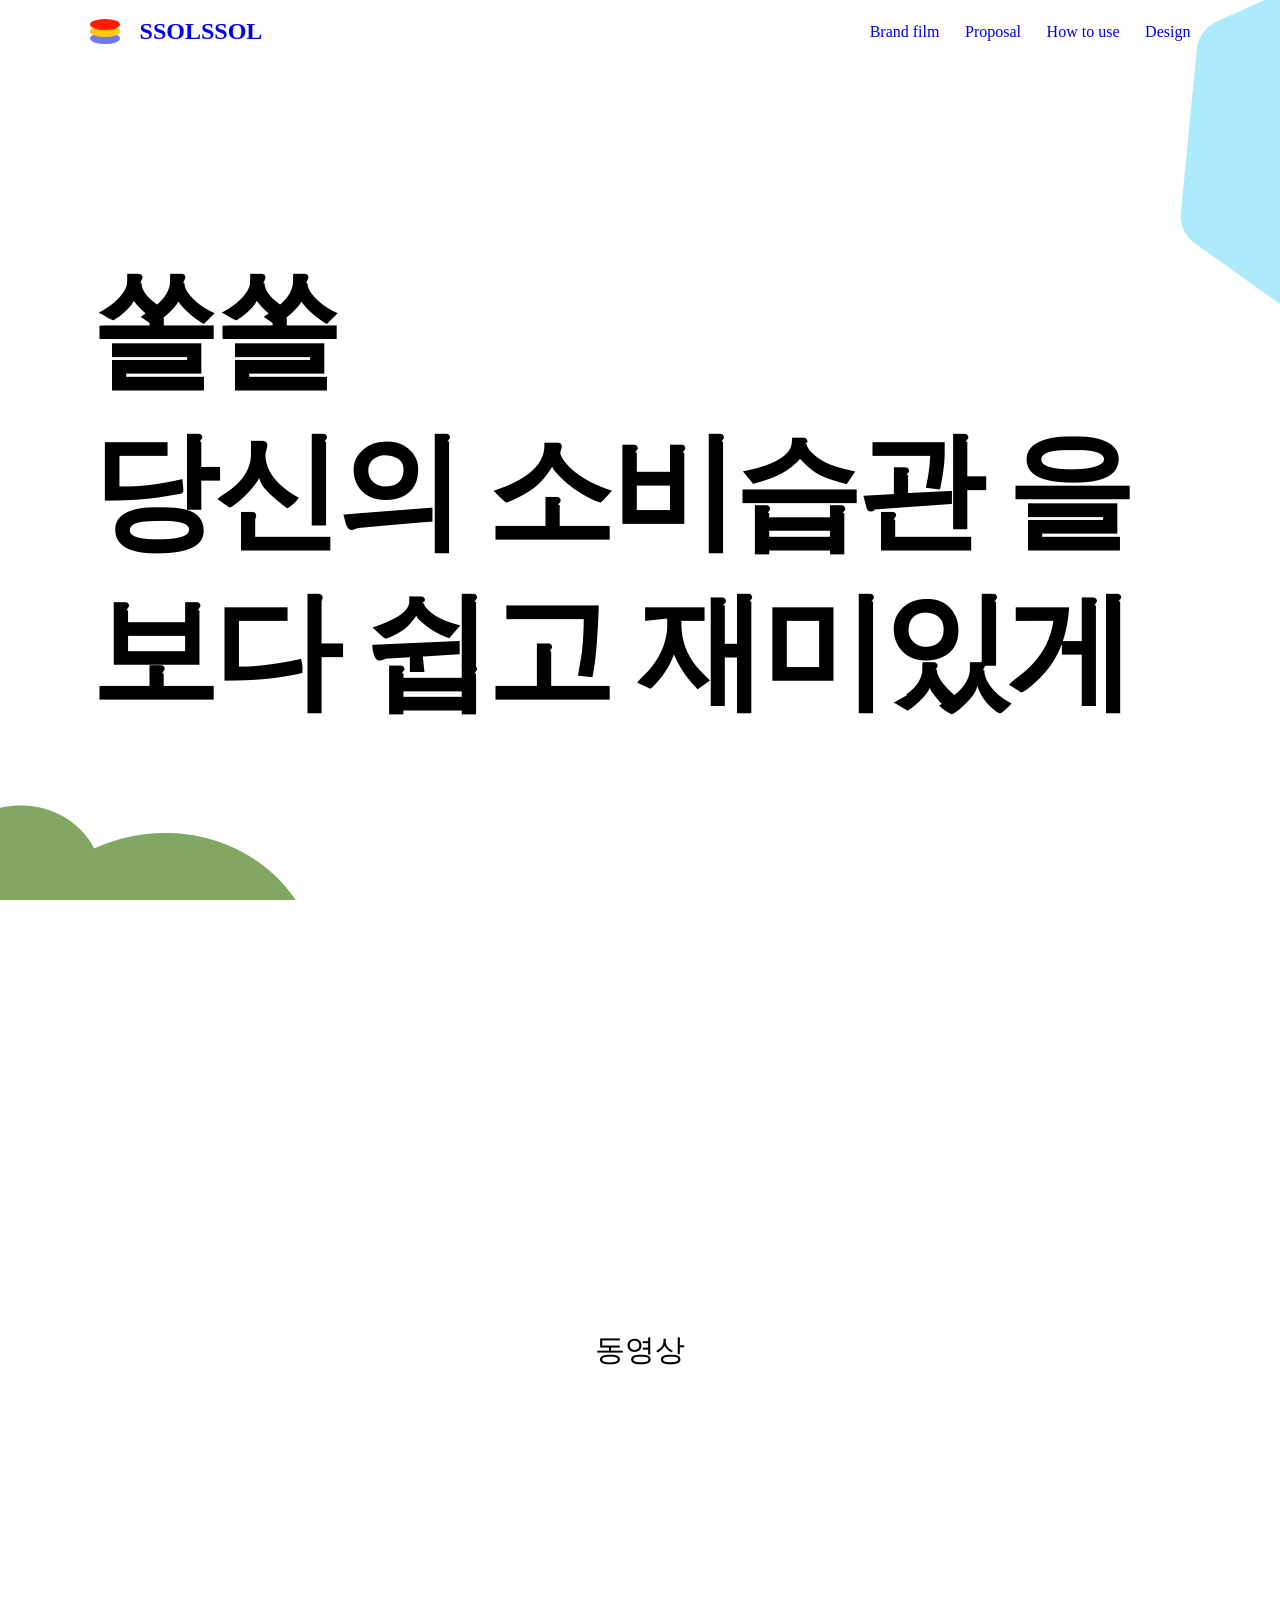
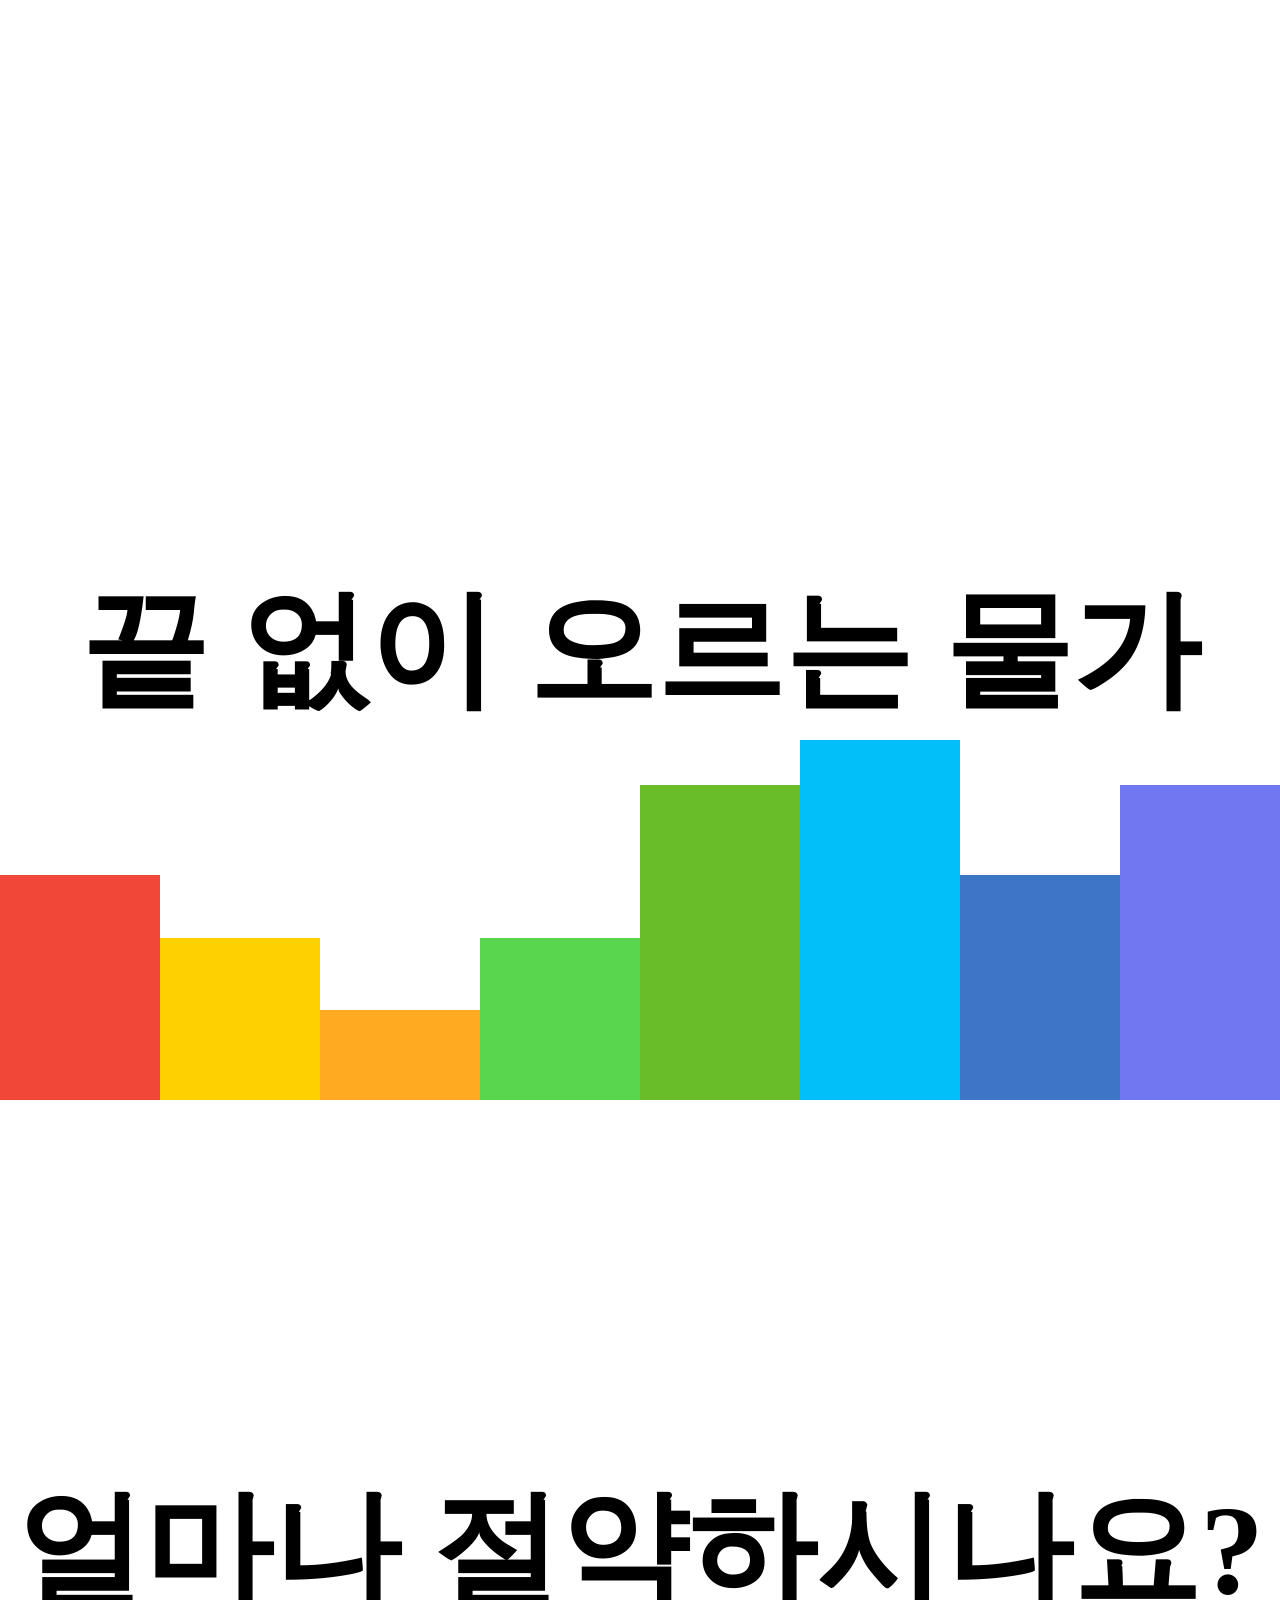
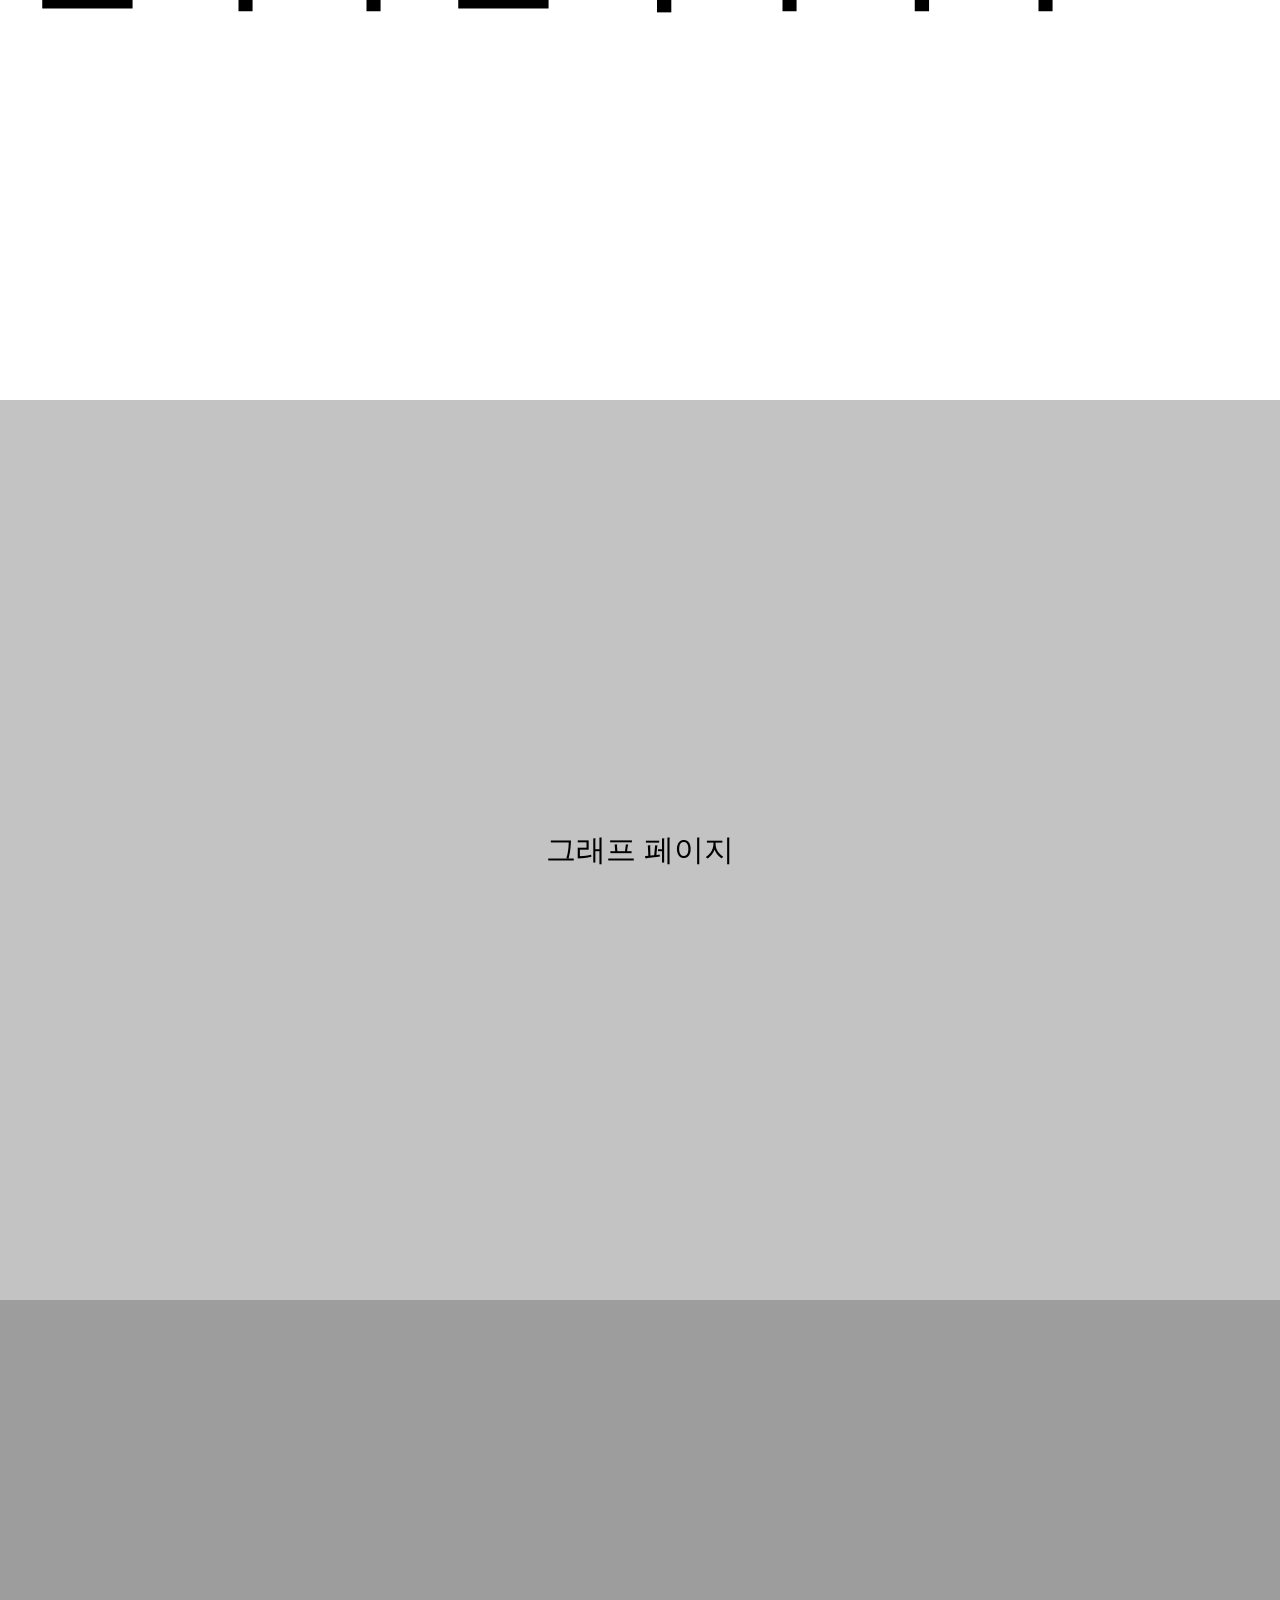
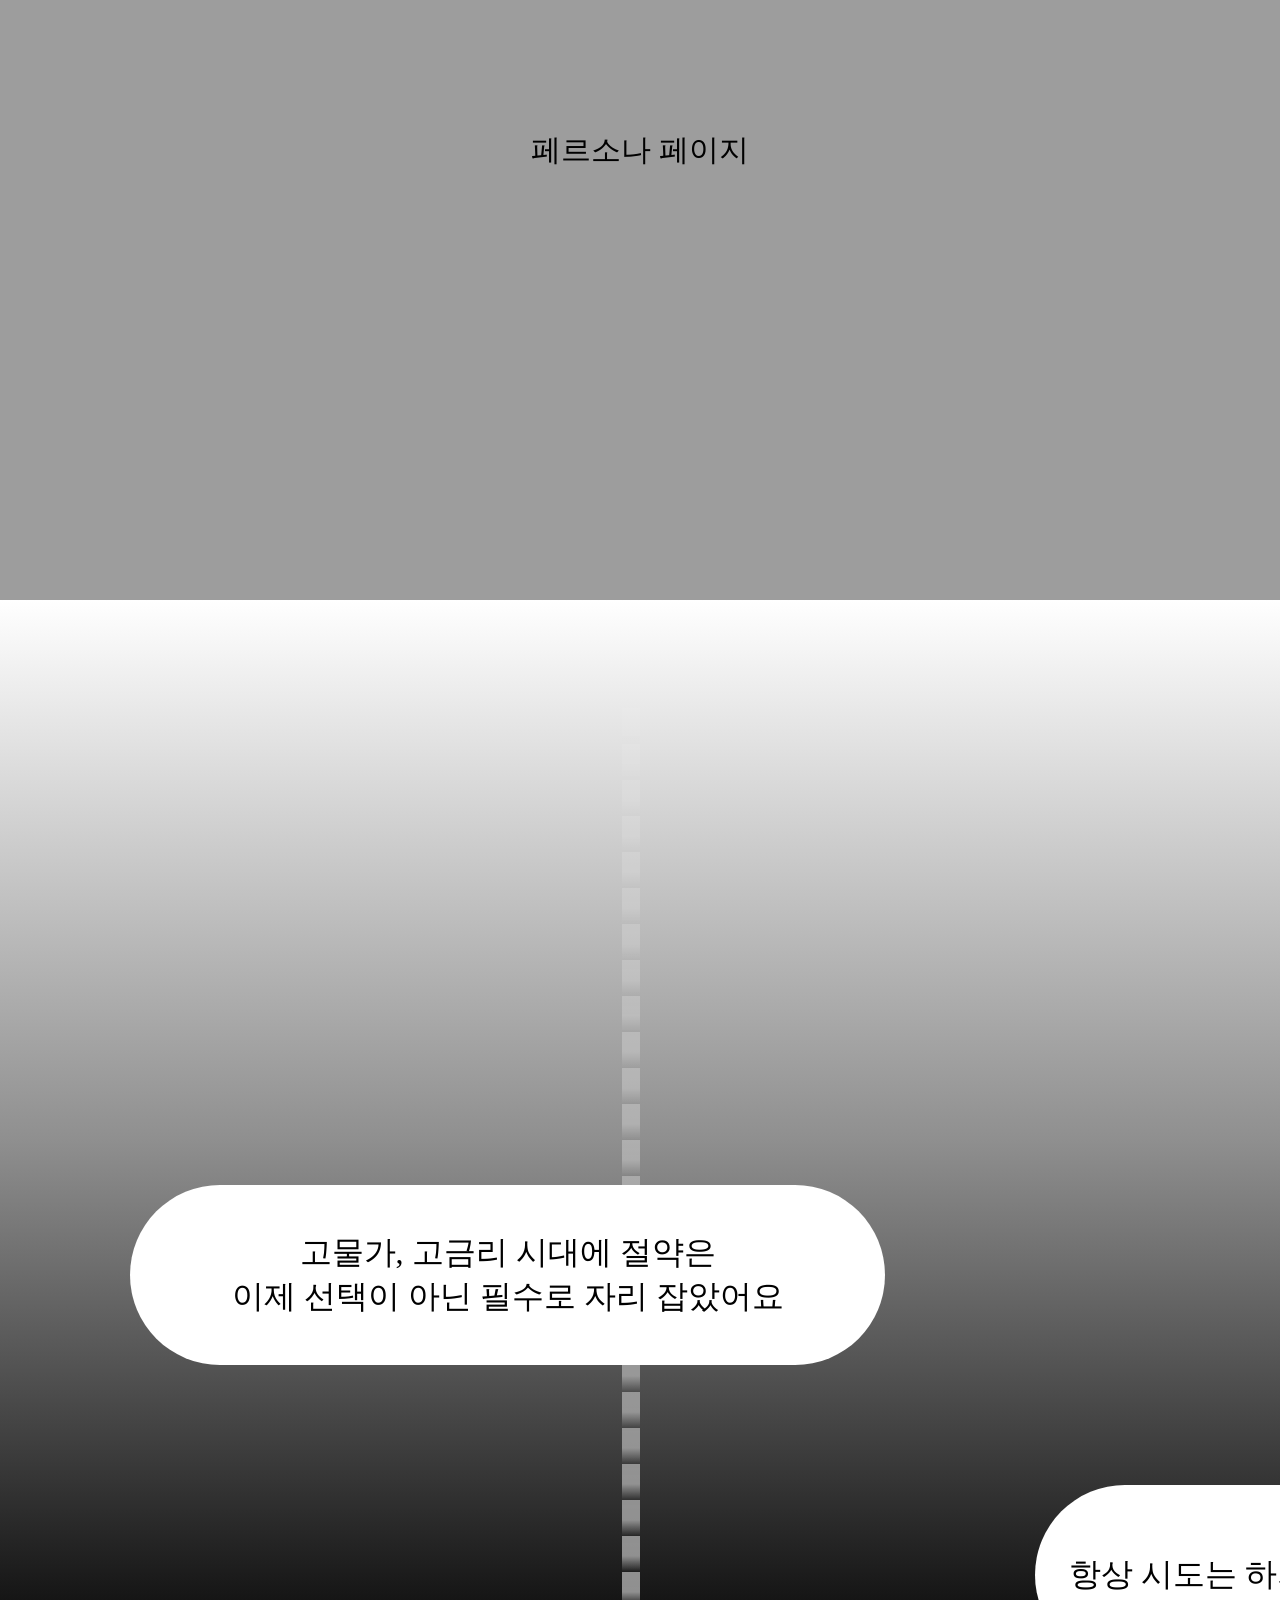
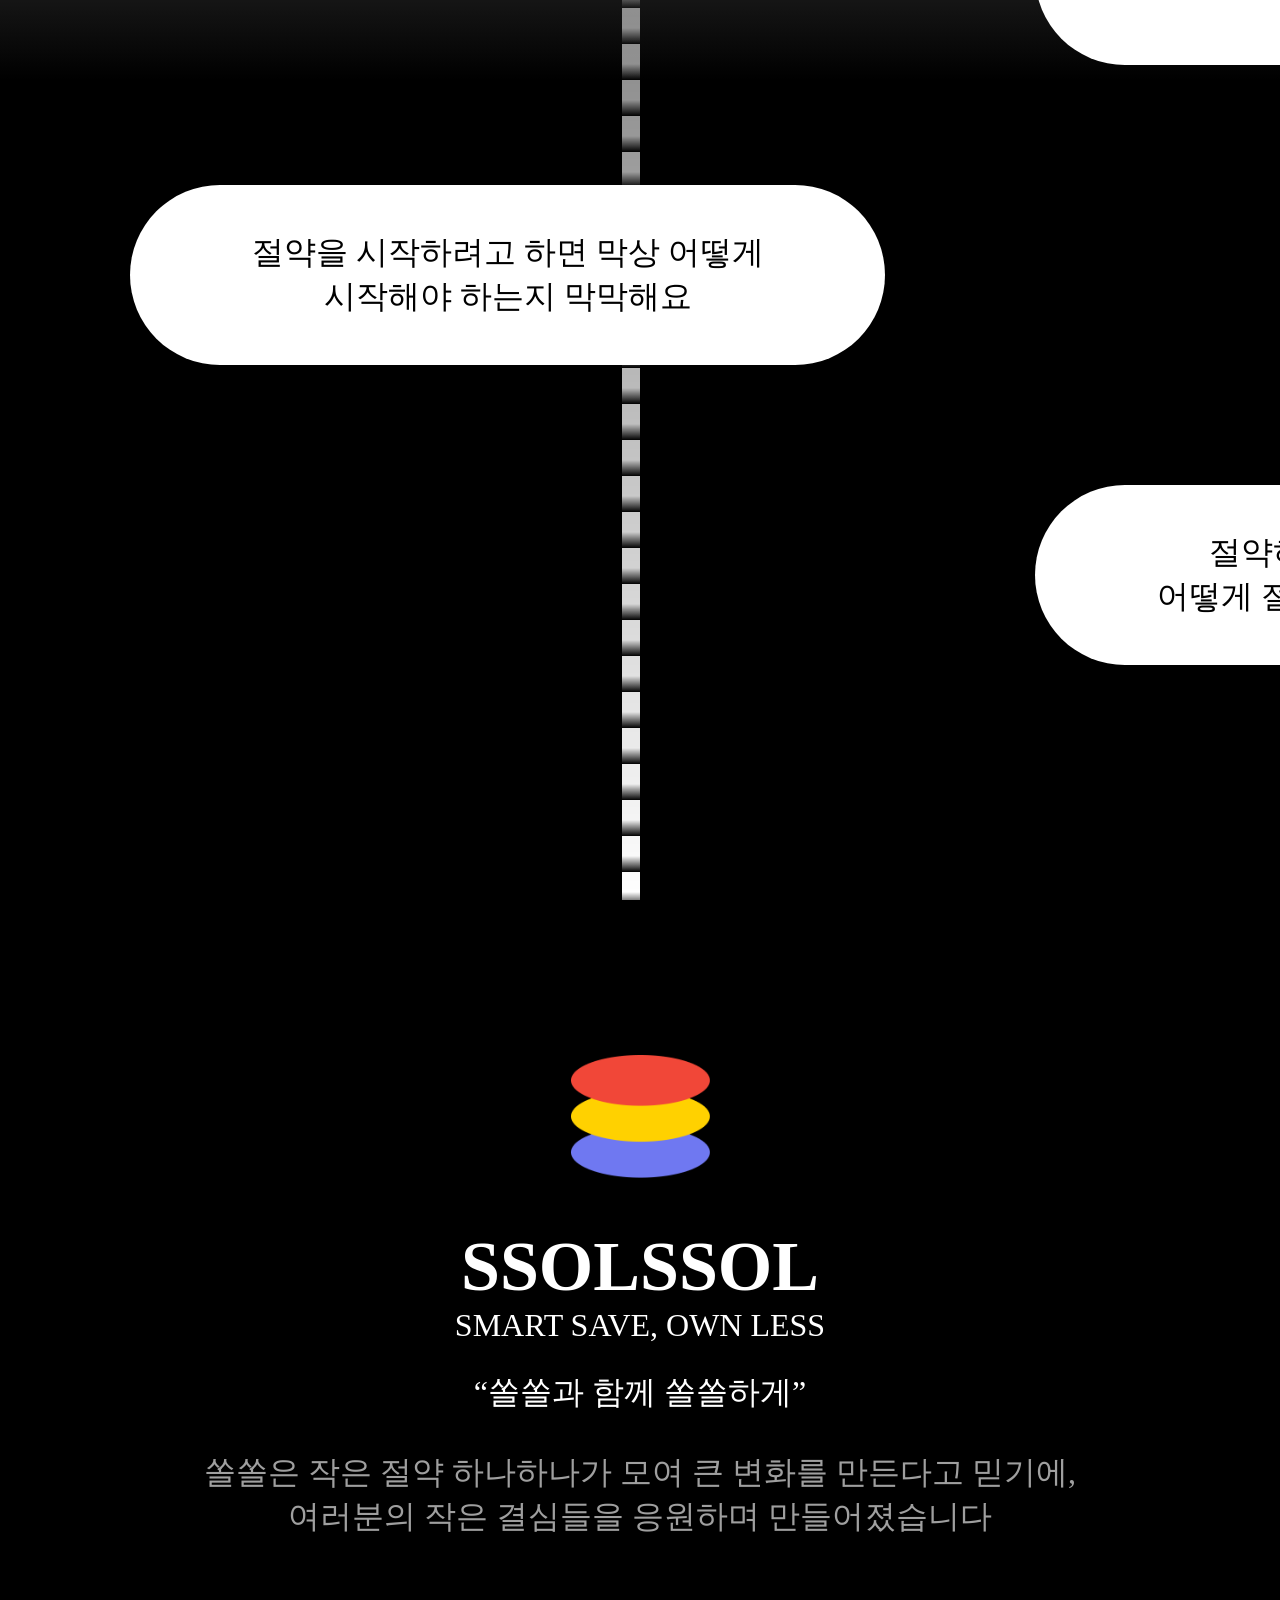
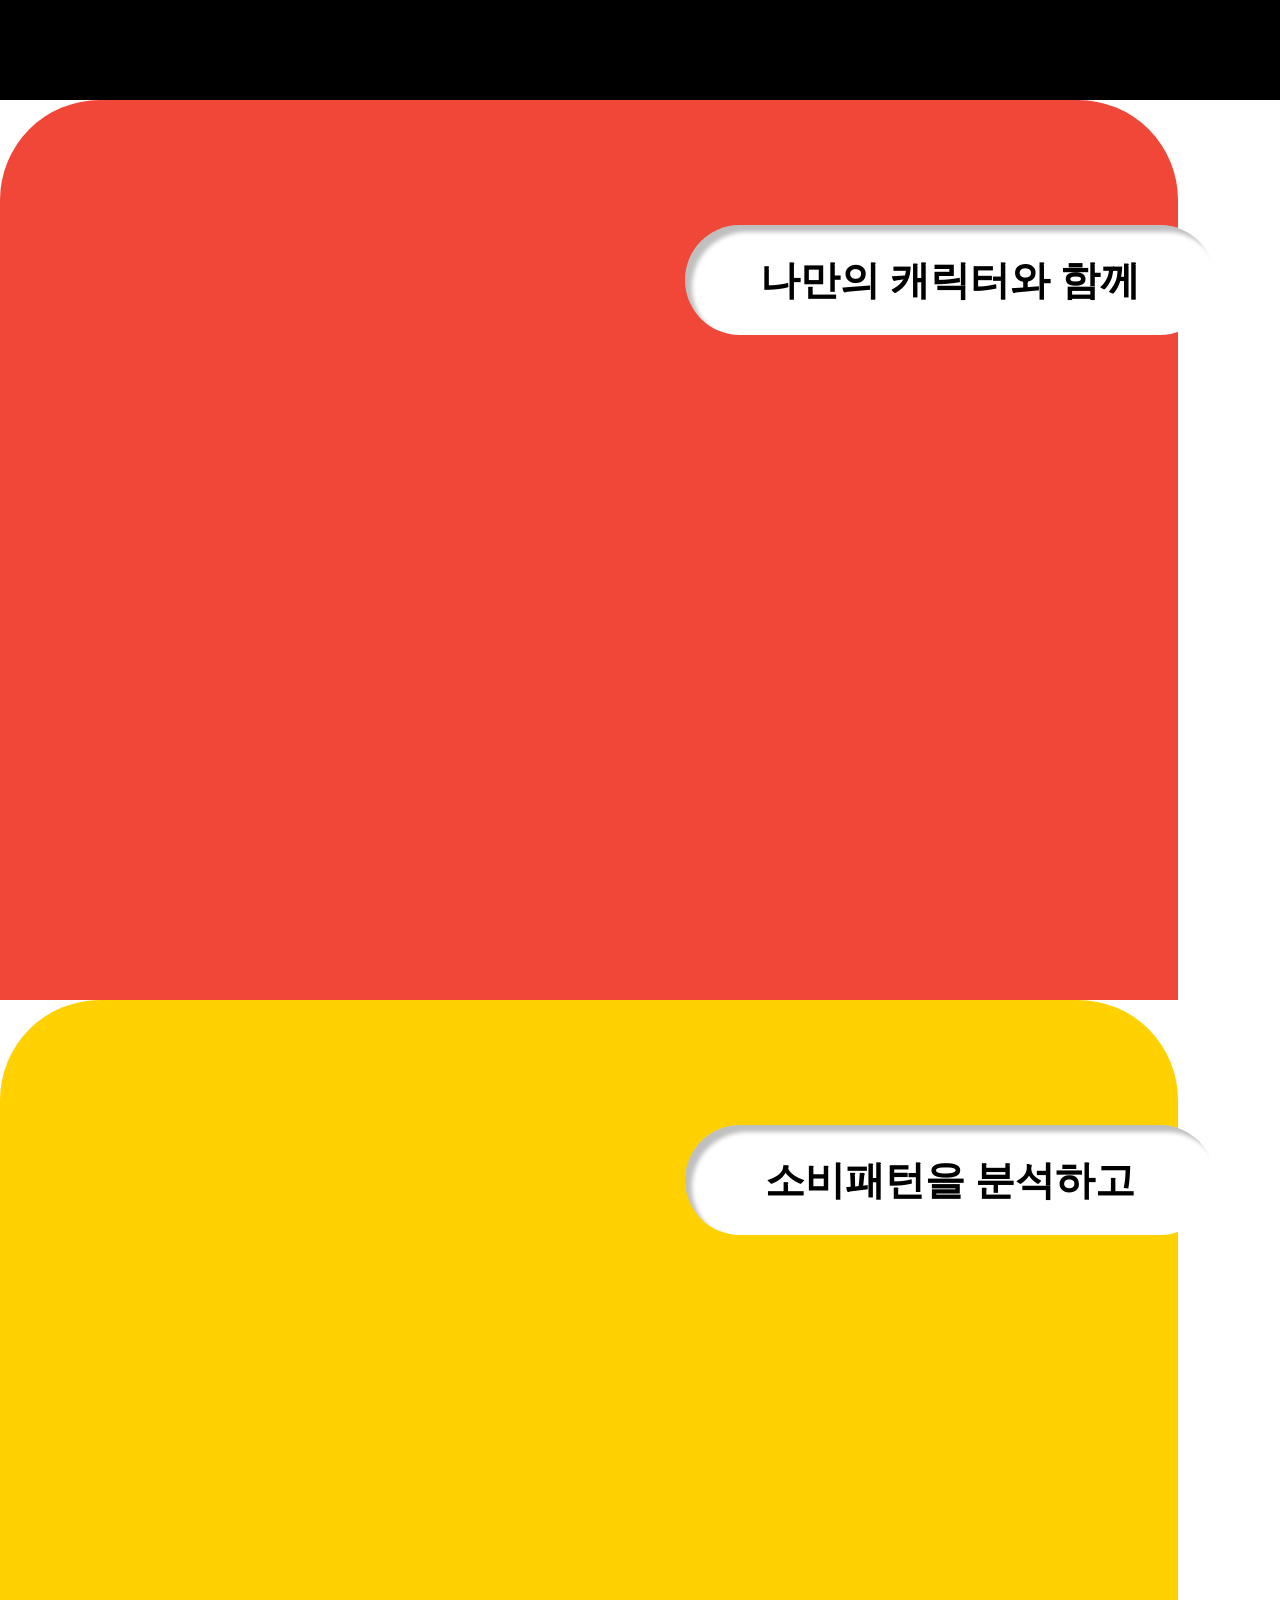
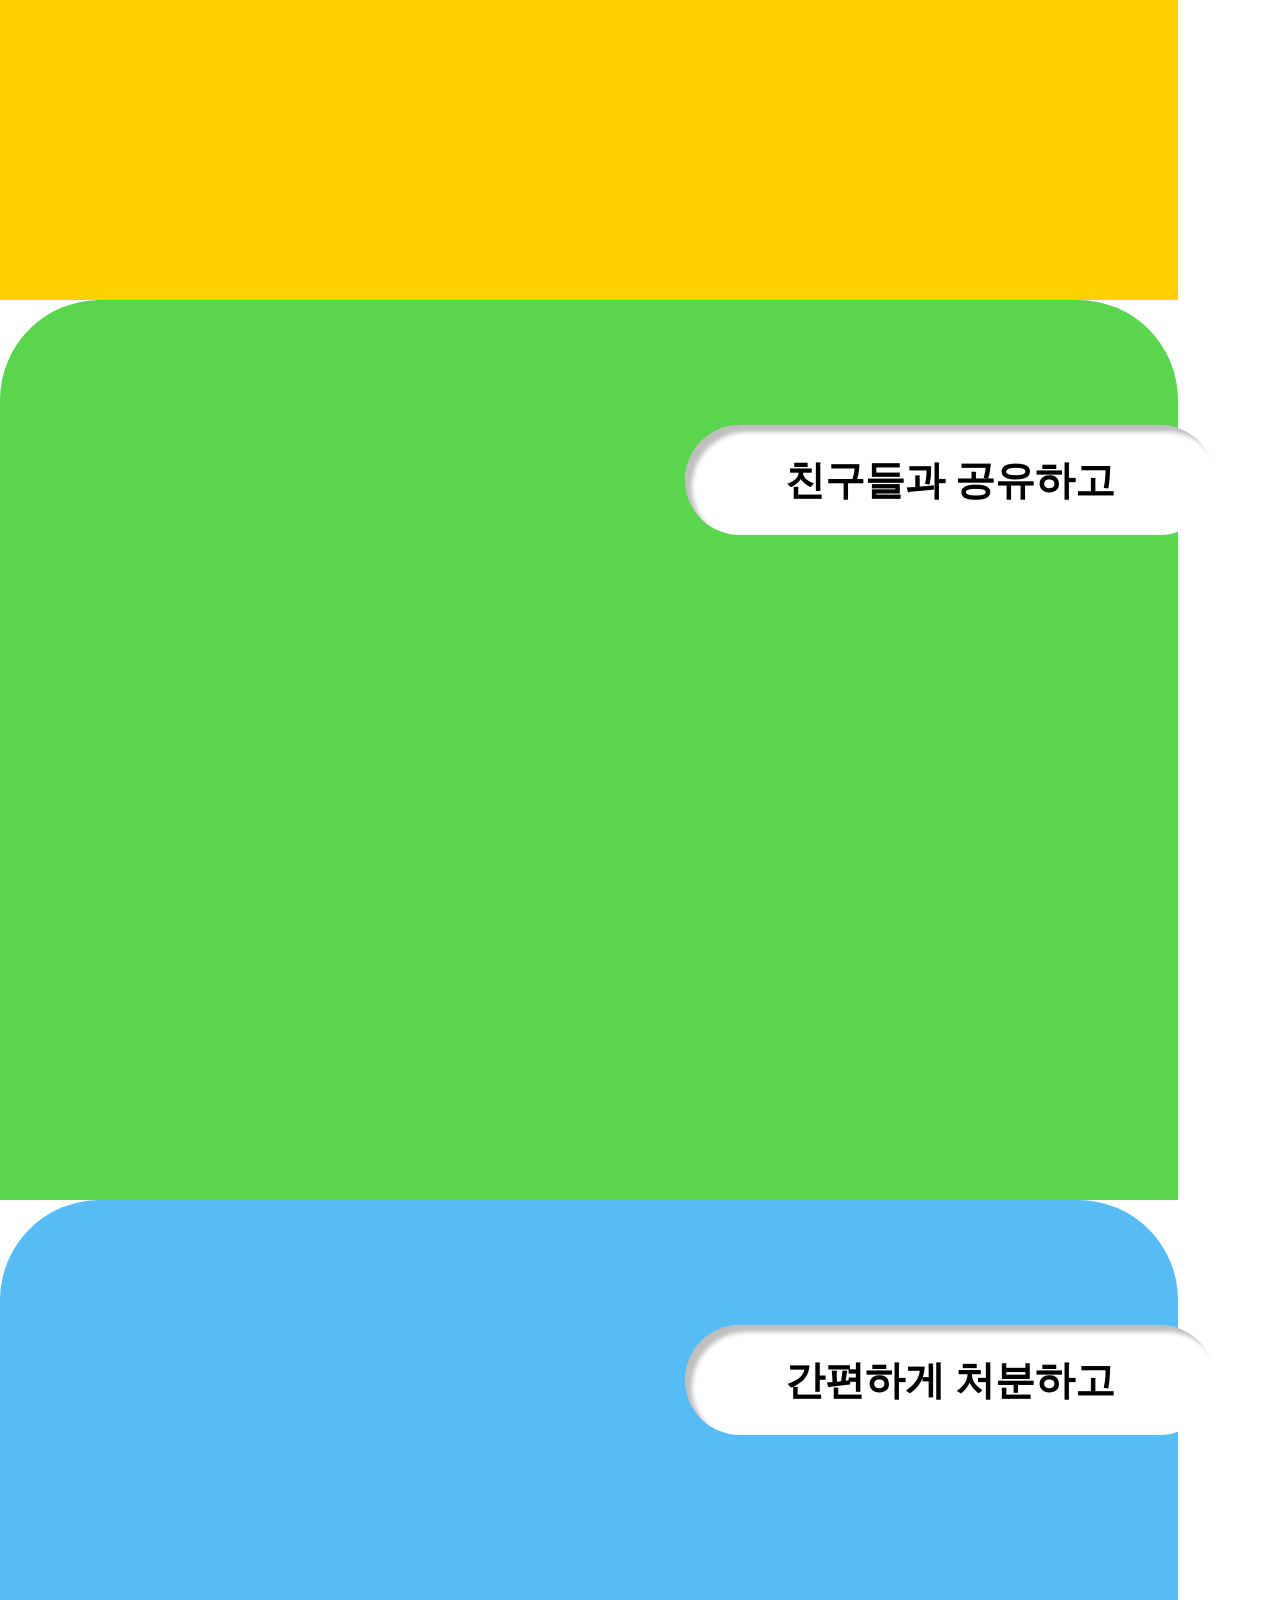
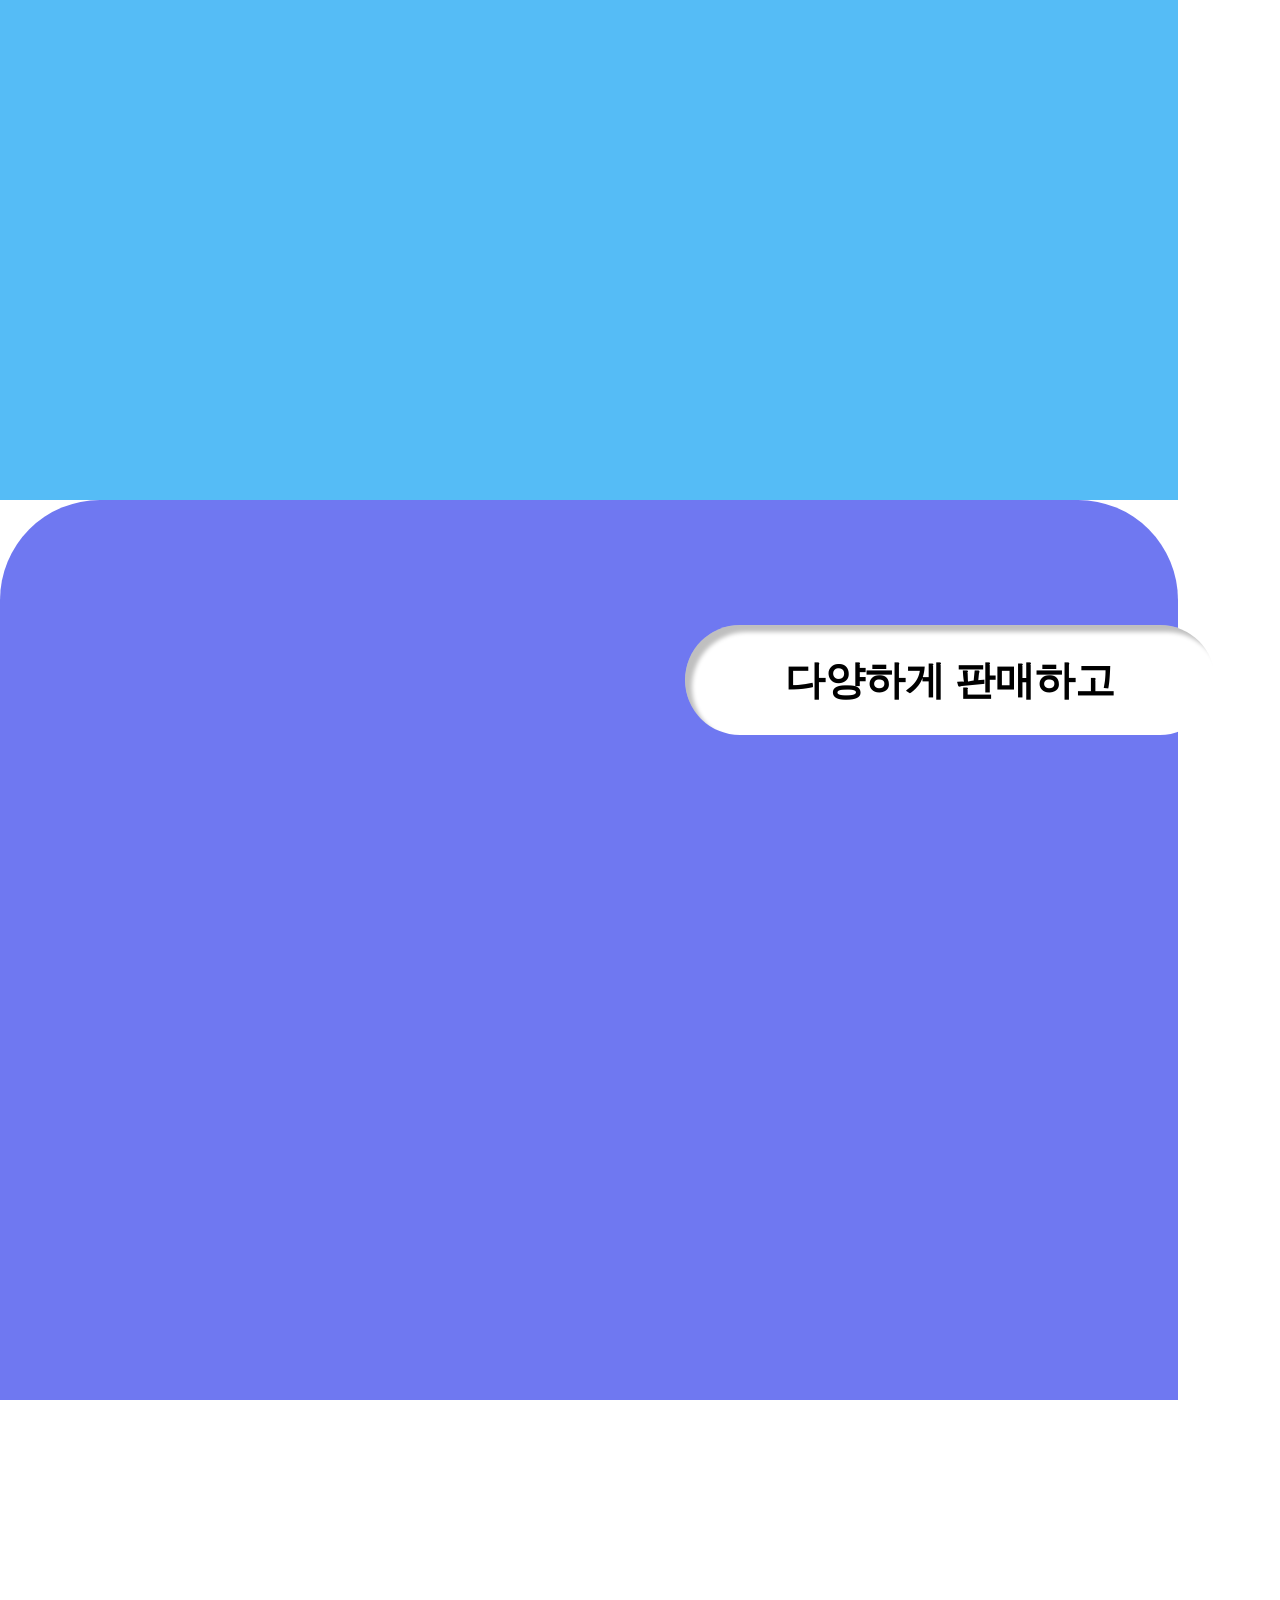
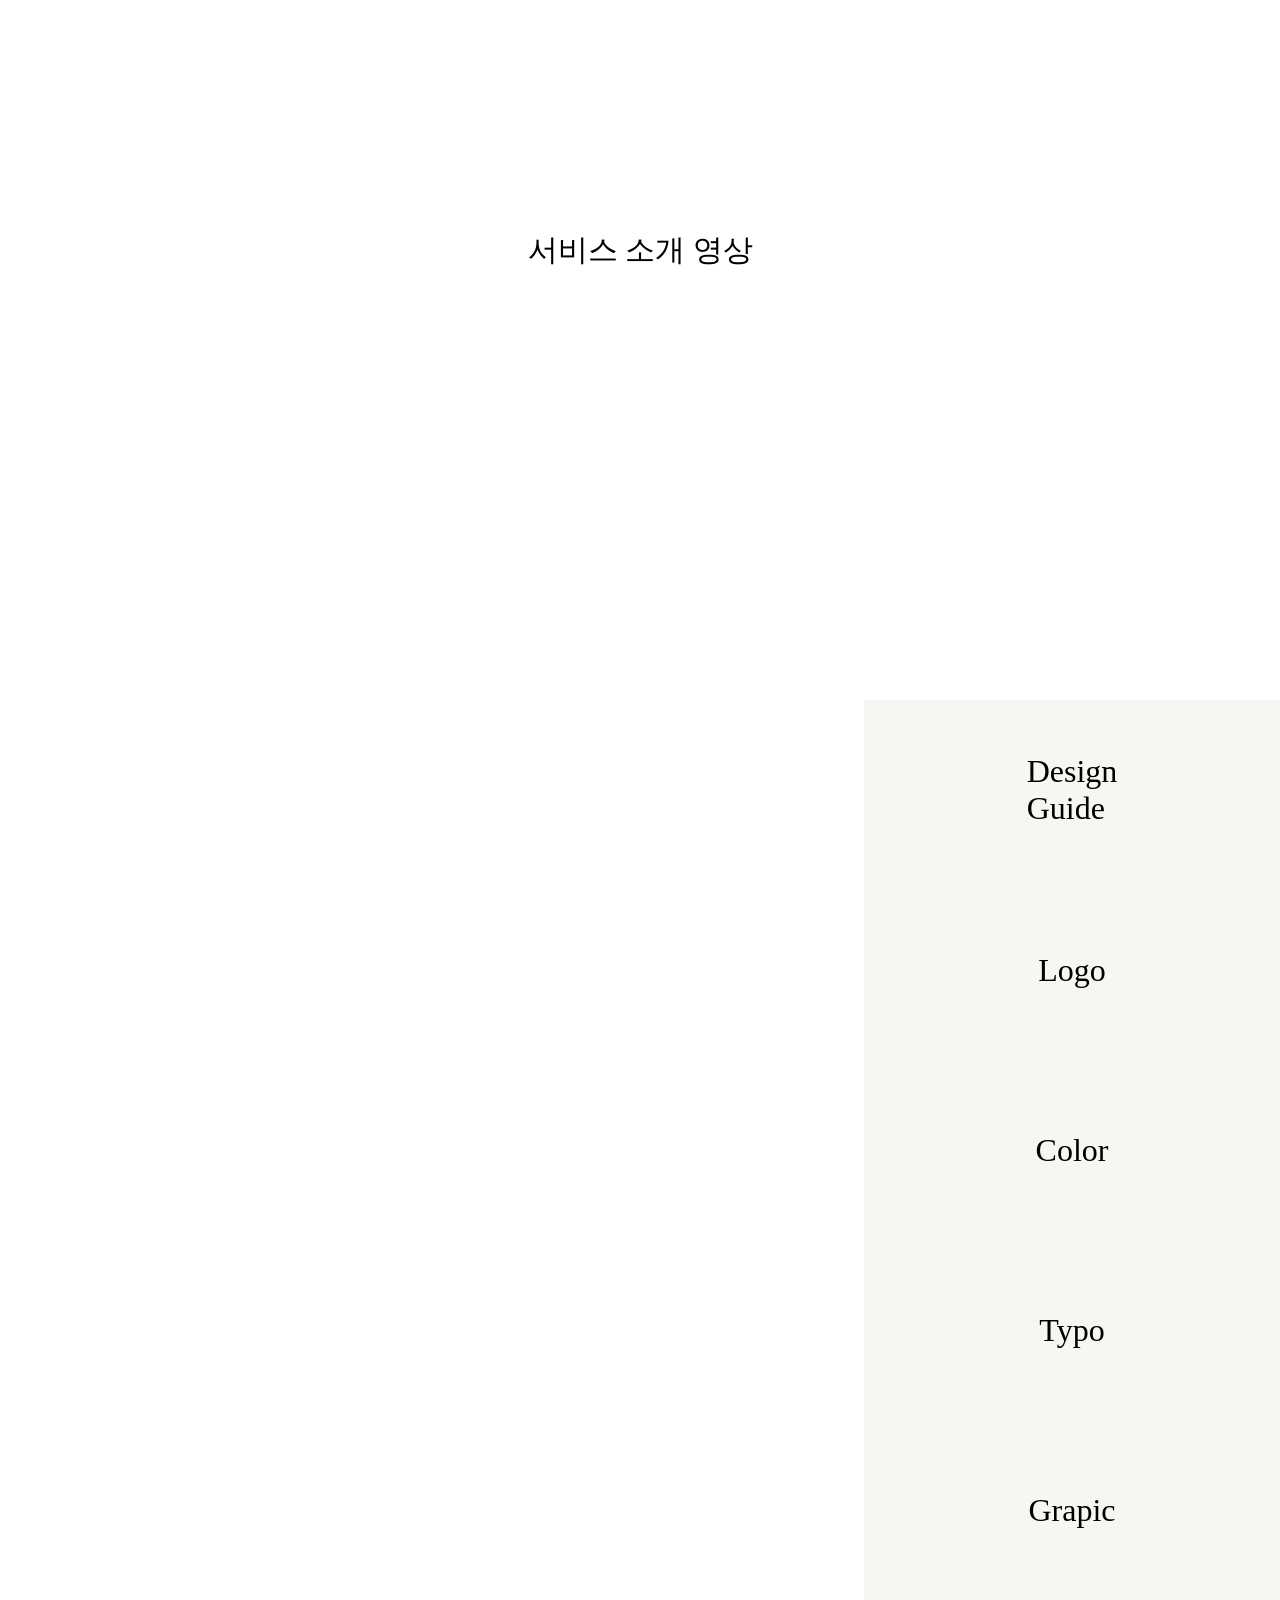
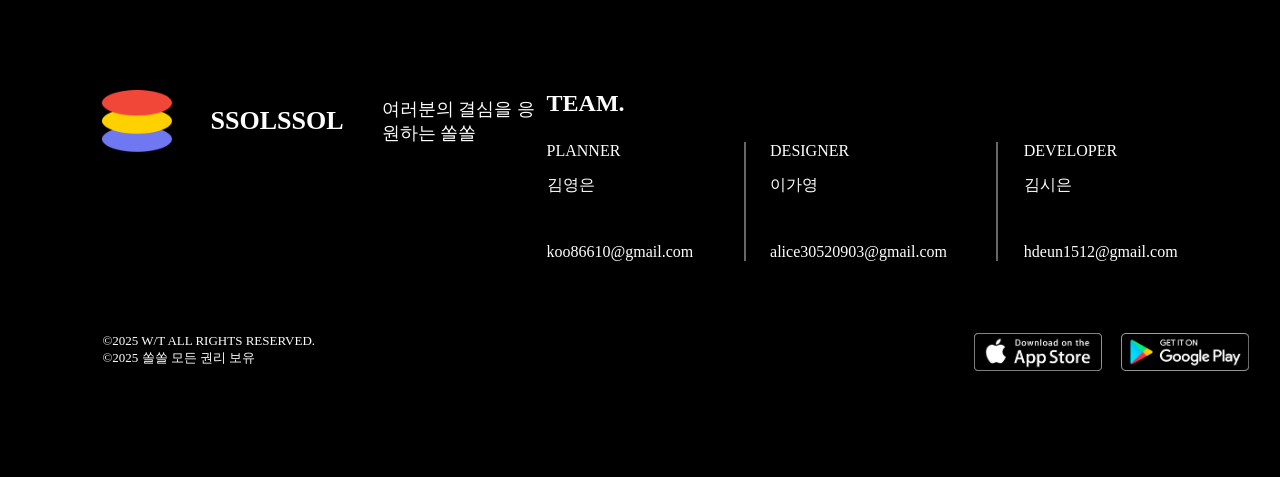
==== index.html @ 063b6e47 "Add files via upload" ====
<!DOCTYPE html>
<html lang="en">
<head>
    <meta charset="UTF-8">
    <meta name="viewport" content="width=device-width, initial-scale=1.0">
    <title>SSOLSSOL</title>
    <link rel="preconnect" href="https://fonts.googleapis.com">
    <link rel="preconnect" href="https://fonts.gstatic.com" crossorigin>
    <link href="https://fonts.googleapis.com/css2?family=42dot+Sans:wght@300..800&family=Noto+Sans+KR:wght@900&display=swap" rel="stylesheet">
    <link rel="stylesheet" href="css/style.css">
</head>
<body>

    <div class="nav">
        <a href="#" class="Logo">
            <div class="LogoImg">
                <div class="logo3"></div>
                <div class="logo2"></div>
                <div class="logo1"></div>
            </div>
            <p class="brandName">SSOLSSOL</p>
        </a>


        <div class="pageLink">
            <a href="#barndFilm"><p>Brand film</p></a>
            <a href="#Proposal"><p>Proposal</p></a>
            <a href="#HowToUse"><p>How to use</p></a>
            <a href="#Design"><p>Design</p></a>
        </div>

    </div>

    <div id="main">
        <div class="backgroundShape">
            <img src="img/circle.png" alt="Background decoration image" class="circle">
            <img src="img/hexagon.png" alt="Background decoration image" class="hexagon">
            <img src="img/square.png" alt="Background decoration image" class="square">
        </div>
        <span>쏠쏠</span><br>
        <span>당신의</span><span> 소비습관 </span><span>을</span><br>
        <span>보다 쉽고</span><span> 재미있게</span>

        <div class="Img">목업이미지</div>
    </div>
    <div id="barndFilm">
        <div class="video">동영상</div>
        <div class="textPage1">
            <p>끝 없이 오르는 물가</p>
            <div class="colorPageTransition">
                <span></span>
                <span></span>
                <span></span>
                <span></span>
                <span></span>
                <span></span>
                <span></span>
                <span></span>
            </div>
        </div>
        <div class="textPage2">
            <div class="barndLogo">
                <span></span>
                <span></span>
                <span></span>
            </div>
            <p>얼마나 절약하시나요?</p>
        </div>
    </div>
    <div id="Proposal">
        <div class="YONO">
            <div class="video">그래프 페이지</div>
        </div>
        <div class="persona">
            <div class="video">페르소나 페이지</div>
        </div>
        <div class="SSOLSSOL">
            <div class="line"></div>
            <div class="animationContents">
                <div class="textBox">
                    <p>고물가, 고금리 시대에 절약은<br>이제 선택이 아닌 필수로 자리 잡았어요</p>
                </div>
                <div class="textBox">
                    <p>항상 시도는 하지만 귀찮고 지루해 쉽게 포기해요</p>
                </div>
                <div class="textBox">
                    <p>절약을 시작하려고 하면 막상 어떻게<br>시작해야 하는지 막막해요</p>
                </div>
                <div class="textBox">
                    <p>절약하고 싶은데 어느 부분을<br>어떻게 절약해야 할지 잘 모르겠어요</p>
                </div>
            </div>
            <div class="textContents">
                <img src="img/LOGO.png" alt="쏠쏠 로고 이미지" class="logo">
                <h1>SSOLSSOL</h1>
                <p class="info Text1">SMART SAVE, OWN LESS</p>
                <p class="info Text2">“쏠쏠과 함께 쏠쏠하게”</p>
                <p class="info Text3">쏠쏠은 작은 절약 하나하나가 모여 큰 변화를 만든다고 믿기에,<br>
                    여러분의 작은 결심들을 응원하며 만들어졌습니다
                </p>
            </div>

                
            
        </div>
    </div>
    <div id="HowToUse">
        <div class="character">
            <div class="preview">

            </div>
            <div class="contents">
                <div class="title">
                    <p>나만의 캐릭터와 함께</p>
                </div>
            </div>

        </div>
        <div class="spend">
            <div class="preview">

            </div>
            <div class="contents">
                <div class="title">
                    <p>소비패턴을 분석하고</p>
                </div>
            </div>

        </div>
        <div class="friend">
            <div class="preview">

            </div>
            <div class="contents">
                <div class="title">
                    <p>친구들과 공유하고</p>
                </div>
            </div>

        </div>
        <div class="collection">
            <div class="preview">

            </div>
            <div class="contents">
                <div class="title">
                    <p>간편하게 처분하고</p>
                </div>
            </div>

        </div>
        <div class="sale">
            <div class="preview">

            </div>
            <div class="contents">
                <div class="title">
                    <p>다양하게 판매하고</p>
                </div>               
            </div>

        </div>
        <div class="usefilm">
            <div class="video">서비스 소개 영상</div>
        </div>
    </div>

    <div id="Design">
        <div class="designGuide">
            
            <div class="design">Design<br>Guide</div>
            <div class="design Nav">Logo</div>
            <div class="design Nav">Color</div>
            <div class="design Nav">Typo</div>
            <div class="design Nav">Grapic</div>
        </div>
    </div>

    <div id="footer">
        <div class="logoContainer">
            <div class="top">
                <img src="img/LOGO.png" alt="쏠쏠 로고 이미지">
                <h3>SSOLSSOL</h3>
                <p>여러분의 결심을 응원하는 쏠쏠</p>
            </div>

        </div>
        <div class="teamContainer">
            <h2>TEAM.</h2>
            <div class="team">
                <div class="people">
                    <h4 class="part">PLANNER</h4>
                    <p class="name">김영은</p>
                    <p class="email">koo86610@gmail.com</p>
                </div>
                <div class="people">
                    <h4 class="part">DESIGNER</h4>
                    <p class="name">이가영</p>
                    <p class="email">alice30520903@gmail.com</p>
                </div>
                <div class="people">
                    <h4 class="part">DEVELOPER</h4>
                    <p class="name">김시은</p>
                    <p class="email">hdeun1512@gmail.com</p>
                </div>
            </div>
        </div>
       <div class="bottomContainer">
            <div class="copyRight">
                <p>©2025 W/T ALL RIGHTS RESERVED.</p>
                <p>©2025 쏠쏠 모든 권리 보유</p>
            </div>
            <div class="downloadBox">
                <img src="img/appstore.png" alt="앱 스토어 다운로드 버튼 이미지">
                <img src="img/google.png" alt="구글 스토어 다운로드 버튼 이미지">
            </div>
       </div>

    </div>
    
</body>
</html>
---- css/style.css ----
* {
    margin : 0;
    padding : 0;
    box-sizing : border-box;
    font-family: "Noto Sans";
}
ul, ol {
    list-style: none;
}
a:link{text-decoration: none;}
a:visited,a:active{color: #000}

body {
    width: 100%;
}

.nav {
    display: flex;
    position: fixed;
    top: 0;
    left: 0;
    padding: 2vh 7vw;
    width: 100%;
    height: 7vh;
    align-items: center;
    justify-content: space-between;
    /* background-color: aquamarine; */
    z-index: 10;
}
.Logo {
    display: flex;
    align-items: center;
}
.LogoImg {
    position: relative;
    height: 100%;
}
.LogoImg > * {
    position:relative;
    width: 30px;
    height: 11px;
    border-radius: 50%;
}
.LogoImg .logo1 {
    top: -18px;
    background: #FF1E00;
}
.LogoImg .logo2 {
    top: 0px;
    background: #FFCA00;
}
.LogoImg .logo3 {
    top: 18px;
    background: #6F78F1;
}
.brandName {
    margin-left: 20px;
    font-size: 1.5rem;
    font-weight: 700;
}

.pageLink {
    display: flex;
    font-size: 1rem;
    font-weight: 300;
    font-style: normal;
}

.pageLink a {
    margin-left: 2vw;
}

#main {
    position: relative;
    width: 100%;
    height: 100vh;
    padding: 3vh 7vw;
    overflow: hidden;
    
}

#main span {
    position: relative;
    top: 25vh;
    line-height: 10rem;
    letter-spacing: -0.3rem;
    font-size: 8rem;
    font-weight: 700;
}
/* #main .square {
    position:absolute;
    top: 728px;
    left: 1530px;
    width: 435px;
    height: 435px;
    transform: rotate(66deg);
    background: #FFAF2F;
    border-radius: 50px;
    opacity: 0.6;
} */
.backgroundShape .circle {
    position: absolute;
    top: 750px;
    left: -80px;
}
.backgroundShape .square {
    position: absolute;
    top: 690px;
    left: 1480px;
}
.backgroundShape .hexagon {
    position: absolute;
    top: -50px;
    left: 1180px;
}
.Img {
    position:absolute;
    top: 140px;
    left: 1327px;
    width: 375px;
    height: 722px;
    background-color: gray;
    border-radius: 20px;
    text-align: center;
}

#barndFilm {
    width: 100%;
}
.video { /* 동영상 파일 작업 후 변경 예정*/
    width: 100%;
    height: 100vh;
    /* background-color: #c3c3c3; */
    font-size: 30px;
    text-align: center;
    line-height: 100vh;
}
.textPage1 {
    position: relative;
    width: 100%;
    height: 100vh;
    overflow: hidden;
}
.textPage1 p {
    font-size: 8rem;
    font-weight: 700;
    text-align: center;
    line-height: 100vh;
}
.colorPageTransition {
    position: absolute;
    bottom: -100vh;
    display: flex;
    align-items: end;
    flex-direction: row;
}
.colorPageTransition > span {
    width: 12.5vw;
}
.colorPageTransition > span:nth-child(1) {
    background:#F14738;
    height: 125vh;
}
.colorPageTransition > span:nth-child(2) {
    background:#FFD100;
    height: 118vh;
}
.colorPageTransition > span:nth-child(3) {
    background:#FFAA21;
    height: 110vh;
}
.colorPageTransition > span:nth-child(4) {
    background:#59D64E;
    height: 118vh;
}
.colorPageTransition > span:nth-child(5) {
    background:#68BD29;
    height: 135vh;
}
.colorPageTransition > span:nth-child(6) {
    background:#02BFF9;
    height: 140vh;
}
.colorPageTransition > span:nth-child(7) {
    background:#3E76C5;
    height: 125vh;
}
.colorPageTransition > span:nth-child(8) {
    background:#6F78F1;
    height: 135vh;
}
.textPage2 {
    width: 100%;
    height: 100vh;
    /* background-color: rgb(183, 255, 169); */
}
.barndLogo span {
    width: 140px;
    height: 50px;
    border-radius: 50%;
}
.barndLogo > span:nth-child(1) {
    width: 140px;
    height: 50px;
    background-color: #FF1E00;
}
.barndLogo > span:nth-child(2) {
    background-color: #FFCA00;
}
.barndLogo > span:nth-child(3) {
    background-color: #6F78F1;
}
.textPage2 p {
    font-size: 8rem;
    font-weight: 700;
    text-align: center;
    line-height: 100vh;
}
.YONO {
    width: 100%;
    height: 100vh;
    background-color: #c3c3c3;
}
.persona {
    width: 100%;
    height: 100vh;
    background-color: #9d9d9d;
}
.SSOLSSOL {
    position: relative;
    width: 100%;
    height: 300vh;
    background: linear-gradient(#fff, #8f8f8f, #000, #000, #000, #000);
}
.textBox {
    display: flex;
    position: relative;
    top: 585px;
    width: 755px;
    height: 180px;
    margin-bottom: 120px;
    border-radius: 117px;
    background-color: #fff;
    justify-content: center;
    align-items: center;
}
.textBox p {
    text-align: center;
    font-size: 2rem;
    font-weight: 500;
}
.textBox:nth-child(2n-1) {
    left: 130px;
}
.textBox:nth-child(2n) {
    left: 1035px;
}
.line {
    position: absolute;
    width: 50%;
    height: 1900px;
}
.line::before {
    content: "";
    position: absolute;
    right: 0;
    top: 0;
    width: 18px;
    height: 100%;
    background-image: repeating-linear-gradient(
        to bottom,
        #fff 0px,
        #fff 20px,
        transparent 36px,
        transparent 36px
    );
    -webkit-mask-image: linear-gradient(to bottom, rgba(0,0,0,0), rgba(0,0,0,1));
    mask-image: linear-gradient(to bottom, rgba(0,0,0,0), rgba(0,0,0,1));
}
.textContents {
    position: relative;
    top: 95vh;
    text-align: center;
}
.textContents .logo {
    width: 139px;
    height: 123px;
    margin: 0 auto;
    margin-bottom: 5vh;
}
.textContents h1 {
    font-size: 4.375rem;
    font-weight: 900;
    color: #fff;
}
.textContents .info {
    font-size: 2rem;
    font-weight: 300;
    color: #fff;
}
.textContents .Text1 {
    font-weight: 500;
    margin-bottom: 3vh;
}
.textContents .Text2 {
    margin-bottom: 4vh;
}
.textContents .Text3 {
    color: #9F9F9F;
}
.character {
    width: 92vw;
    height: 100vh;
    background-color: #F14738;
    border-radius: 100px 100px 0 0;
}
.spend {
    width: 92vw;
    height: 100vh;
    background-color: #FFD100;
    border-radius: 100px 100px 0 0;
}
.friend {
    width: 92vw;
    height: 100vh;
    background-color: #59D64E;
    border-radius: 100px 100px 0 0;
}
.collection {
    width: 92vw;
    height: 100vh;
    background-color: #55BCF6;
    border-radius: 100px 100px 0 0;
}
.sale {
    width: 92vw;
    height: 100vh;
    background-color: #6F78F1;
    border-radius: 100px 100px 0 0;
}
.preview {
    position: relative;
}
.contents {
    position: relative;
    width: 950px;
    height: 870px;
    top: 125px;
    left: 685px;
    /* border: 2px solid red; */
}
.title {
    position: relative;
    display: flex;
    width: 530px;
    height: 110px;
    border-radius: 60px;
    background-color: #fff;
    justify-content: center;
    align-items: center;
    box-shadow: 7px 7px 4px rgba(0,0,0,0.25) inset;
}
.title p {
    font-size: 2.5rem;
    font-weight: 700;
}
.usefilm {
    width: 100%;
    height: 100vh;

}
#Design {
    position: relative;
    width: 100%;
    height: 100vh;
    /* background-color: #c3c3c3; */
}
#Design .designGuide {
    position: absolute;
    right: 0;
}
#Design .designGuide .design {
    display: flex;
    width: 416px;
    height: 20vh;
    background-color: #F7F6F3;
    font-size: 2rem;
    font-weight: 500;
    justify-content: center;
    align-items: center;
}

#footer {
    position: relative;
    display: flex;
    width: 100%;
    height: 53vh;
    padding: 10vh 8vw;
    justify-content: space-between;
    background-color: #000;
    color: #fff;
}
.logoContainer .top img {
    width: 70px;
    height: 62.38px;
}
.logoContainer .top h3 {
    margin-left: 3vw;
    font-size: 1.625rem;
    font-weight: 900;
}
.logoContainer .top p {
    margin-left: 3vw;
    font-size: 1.125rem;
    font-weight: 400;
}
.logoContainer .top {
    display: flex;
    align-items: center;
}

.teamContainer h2 {
    font-size: 1.5rem;
    font-weight: 900;
    margin-bottom: 25px;
}
.team {
    display: flex;
    position: relative;
    justify-content: end;
}
.team .people {
    position: relative;
    margin-right: 6vw;
}
/* .team .people:nth-child(2)::before {
    content: "";
    position: absolute;
    right: 0;
    top: 0;
    width: 2px;
    height: 100%;
    background: #fff;

} */
.team .people:nth-last-child(2)::after {
    content: "";
    position: absolute;
    right: -4vw;
    top: 0;
    width: 2px;
    height: 100%;
    background-color: #676767;
}
.team .people:nth-last-child(2)::before {
    content: "";
    position: absolute;
    left: -2vw;
    top: 0;
    width: 2px;
    height: 100%;
    background-color: #676767;
}
.team .people:nth-last-child(1) {
    margin-right: 0;
}
.team .part {
    font-size: 1rem;
    font-weight: 500;
    margin-bottom: 15px;
}
.team .name {
    font-size: 1rem;
    font-weight: 400;
    margin-bottom: 47px;
}
.team .email {
    font-size: 1rem;
    font-weight: 400;
}
.bottomContainer {
    display: flex;
    position: absolute;
    top: 37vh;
    
    justify-content: space-between;
}
.bottomContainer .downloadBox {
    display: flex;
    justify-content: flex-end;
    margin-left: 50vw;
}
.bottomContainer .downloadBox img {
    width: 10vw;
    margin-left: 1.5vw;

}
.bottomContainer .copyRight {
    font-size: 0.8125rem;
    font-weight: 300;
}
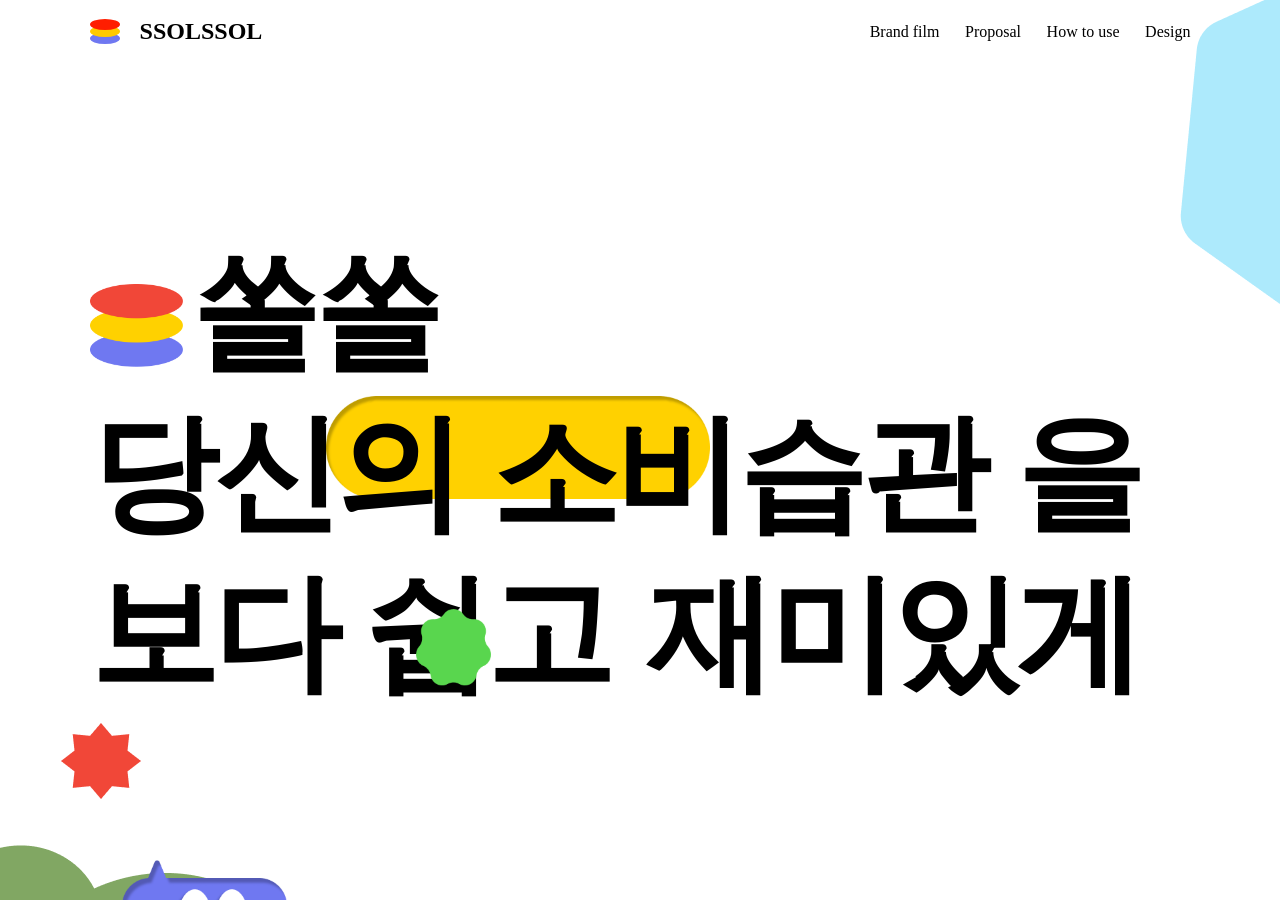
==== commit a0551951: "Add files via upload" ====
--- a/index.html
+++ b/index.html
@@ -1,222 +1,394 @@
 <!DOCTYPE html>
-<html lang="en">
+<html lang="ko">
 <head>
-    <meta charset="UTF-8">
-    <meta name="viewport" content="width=device-width, initial-scale=1.0">
-    <title>SSOLSSOL</title>
-    <link rel="preconnect" href="https://fonts.googleapis.com">
-    <link rel="preconnect" href="https://fonts.gstatic.com" crossorigin>
-    <link href="https://fonts.googleapis.com/css2?family=42dot+Sans:wght@300..800&family=Noto+Sans+KR:wght@900&display=swap" rel="stylesheet">
-    <link rel="stylesheet" href="css/style.css">
+  <meta charset="UTF-8">
+  <meta name="viewport" content="width=device-width, initial-scale=1.0">
+  <title>SSOLSSOL</title>
+  <link rel="preconnect" href="https://fonts.googleapis.com">
+  <link rel="preconnect" href="https://fonts.gstatic.com" crossorigin>
+  <link href="https://fonts.googleapis.com/css2?family=42dot+Sans:wght@300..800&family=Noto+Sans+KR:wght@900&display=swap" rel="stylesheet">
+  <link rel="stylesheet" href="css/test.css">
 </head>
 <body>
-
-    <div class="nav">
-        <a href="#" class="Logo">
-            <div class="LogoImg">
-                <div class="logo3"></div>
-                <div class="logo2"></div>
-                <div class="logo1"></div>
-            </div>
-            <p class="brandName">SSOLSSOL</p>
-        </a>
-
-
-        <div class="pageLink">
-            <a href="#barndFilm"><p>Brand film</p></a>
-            <a href="#Proposal"><p>Proposal</p></a>
-            <a href="#HowToUse"><p>How to use</p></a>
-            <a href="#Design"><p>Design</p></a>
-        </div>
-
-    </div>
-
-    <div id="main">
-        <div class="backgroundShape">
-            <img src="img/circle.png" alt="Background decoration image" class="circle">
-            <img src="img/hexagon.png" alt="Background decoration image" class="hexagon">
-            <img src="img/square.png" alt="Background decoration image" class="square">
-        </div>
-        <span>쏠쏠</span><br>
-        <span>당신의</span><span> 소비습관 </span><span>을</span><br>
-        <span>보다 쉽고</span><span> 재미있게</span>
-
+  <div class="opening">
+    <div class="openTop">
+      <div class="colorBox"></div>
+      <div class="colorBox"></div>
+      <div class="colorBox"></div>
+      <div class="colorBox"></div>
+      <div class="colorBox"></div>
+    </div>
+    <div class="openBottom">
+      <div class="colorBox"></div>
+      <div class="colorBox"></div>
+      <div class="colorBox"></div>
+      <div class="colorBox"></div>
+      <div class="colorBox"></div>
+    </div>
+  </div>
+  <div class="nav">
+    <a href="#" class="Logo">
+      <div class="LogoImg">
+        <div class="logo3"></div>
+        <div class="logo2"></div>
+        <div class="logo1"></div>
+      </div>
+      <p class="brandName">SSOLSSOL</p>
+    </a>
+    <div class="pageLink">
+        <a href="#brandFilm"><p>Brand film</p></a>
+        <a href="#Proposal"><p>Proposal</p></a>
+        <a href="#HowToUse"><p>How to use</p></a>
+        <a href="#Design"><p>Design</p></a>
+    </div>
+  </div>
+  <div class="scrollPage">
+    <section id="main">
+      <div class="backgroundShape">
+        <img src="img/circle.png" alt="Background decoration image" class="circle">
+        <img src="img/hexagon.png" alt="Background decoration image" class="hexagon">
+        <img src="img/square.png" alt="Background decoration image" class="square">
+      </div>
+
+      
+    
+      <div class="textContainer">
+        <span class="mainLogoImg">
+          <img src="img/LOGO.png" class="mainLogo" alt="쏠쏠 로고 이미지">
+        </span>
+        <img src="img/point.png" class="point" alt="소비습관 단어 강조 이미지">
+        
+        <span class="text_1">쏠쏠</span><br>
+        <span class="text_2">당신의 </span><span class="text_3">소비습관</span><span class="text_4">을</span><br>
+        <span class="text_5">보다 쉽고</span>
+        <span class="star_1">
+          <img src="img/Star.png" class="star_1_img" alt="텍스트 꾸밈 이미지">
+        </span>
+        <span class="text_6">재미있게</span>
+        <span class="star_2">
+          <img src="img/Star 2.png" class="star_2_img" alt="텍스트 꾸밈 이미지">
+        </span>
+
+        <div class="mainCharacter">
+          <img src="img/eyes.png" class="eyes" alt="메인 꾸밈 캐릭터 눈">
+          <img src="img/main_Character.png" class="mainCharacter_bg" alt="메인 꾸밈 캐릭터">
+        </div>
+        
         <div class="Img">목업이미지</div>
-    </div>
-    <div id="barndFilm">
-        <div class="video">동영상</div>
-        <div class="textPage1">
-            <p>끝 없이 오르는 물가</p>
-            <div class="colorPageTransition">
-                <span></span>
-                <span></span>
-                <span></span>
-                <span></span>
-                <span></span>
-                <span></span>
-                <span></span>
-                <span></span>
-            </div>
-        </div>
-        <div class="textPage2">
-            <div class="barndLogo">
-                <span></span>
-                <span></span>
-                <span></span>
-            </div>
-            <p>얼마나 절약하시나요?</p>
-        </div>
-    </div>
-    <div id="Proposal">
-        <div class="YONO">
-            <div class="video">그래프 페이지</div>
-        </div>
-        <div class="persona">
-            <div class="video">페르소나 페이지</div>
-        </div>
-        <div class="SSOLSSOL">
-            <div class="line"></div>
-            <div class="animationContents">
-                <div class="textBox">
-                    <p>고물가, 고금리 시대에 절약은<br>이제 선택이 아닌 필수로 자리 잡았어요</p>
-                </div>
-                <div class="textBox">
-                    <p>항상 시도는 하지만 귀찮고 지루해 쉽게 포기해요</p>
-                </div>
-                <div class="textBox">
-                    <p>절약을 시작하려고 하면 막상 어떻게<br>시작해야 하는지 막막해요</p>
-                </div>
-                <div class="textBox">
-                    <p>절약하고 싶은데 어느 부분을<br>어떻게 절약해야 할지 잘 모르겠어요</p>
-                </div>
-            </div>
-            <div class="textContents">
-                <img src="img/LOGO.png" alt="쏠쏠 로고 이미지" class="logo">
-                <h1>SSOLSSOL</h1>
-                <p class="info Text1">SMART SAVE, OWN LESS</p>
-                <p class="info Text2">“쏠쏠과 함께 쏠쏠하게”</p>
-                <p class="info Text3">쏠쏠은 작은 절약 하나하나가 모여 큰 변화를 만든다고 믿기에,<br>
-                    여러분의 작은 결심들을 응원하며 만들어졌습니다
-                </p>
-            </div>
-
-                
-            
-        </div>
-    </div>
-    <div id="HowToUse">
-        <div class="character">
-            <div class="preview">
-
-            </div>
-            <div class="contents">
-                <div class="title">
-                    <p>나만의 캐릭터와 함께</p>
-                </div>
-            </div>
-
-        </div>
-        <div class="spend">
-            <div class="preview">
-
-            </div>
-            <div class="contents">
-                <div class="title">
-                    <p>소비패턴을 분석하고</p>
-                </div>
-            </div>
-
-        </div>
-        <div class="friend">
-            <div class="preview">
-
-            </div>
-            <div class="contents">
-                <div class="title">
-                    <p>친구들과 공유하고</p>
-                </div>
-            </div>
-
-        </div>
-        <div class="collection">
-            <div class="preview">
-
-            </div>
-            <div class="contents">
-                <div class="title">
-                    <p>간편하게 처분하고</p>
-                </div>
-            </div>
-
-        </div>
-        <div class="sale">
-            <div class="preview">
-
-            </div>
-            <div class="contents">
-                <div class="title">
-                    <p>다양하게 판매하고</p>
-                </div>               
-            </div>
-
-        </div>
-        <div class="usefilm">
-            <div class="video">서비스 소개 영상</div>
-        </div>
-    </div>
-
-    <div id="Design">
-        <div class="designGuide">
-            
-            <div class="design">Design<br>Guide</div>
-            <div class="design Nav">Logo</div>
-            <div class="design Nav">Color</div>
-            <div class="design Nav">Typo</div>
-            <div class="design Nav">Grapic</div>
-        </div>
-    </div>
-
+      </div>
+
+
+      
+    </section>
+    <section id="brandFilm">
+      <video src="video/ssol_brandfilm.mp4" controls></video>
+    </section>
+    <section class="textPage1">
+      <p>끝 없이 오르는 물가</p>
+      <div class="colorPageTransition">
+        <span></span>
+        <span></span>
+        <span></span>
+        <span></span>
+        <span></span>
+        <span></span>
+        <span></span>
+        <span></span>
+      </div>
+    </section>
+    <section class="textPage2">
+      <img src="img/text_LOGO.png" class="text_logo_img" alt="쏠쏠 로고 이미지">
+      <p>얼마나 절약하시나요?</p>
+    </section>
+    <section id="Proposal" class="YONO">
+      <p class="subheading">Background</p>
+      <div class="text-wrap">
+        <h2 class="mid-title">YONO시대</h2>
+        <p class="text-desc">불필요한 소비를 줄이고 꼭 필요한 소비만을 추구하는 지금<br>알뜰하고 실용적인 소비가 필요해!</p>
+      </div>
+      <img src="img/Graph.png" class="graph" alt="그래프">
+    </section>
+    <section class="persona">
+      <p class="subheading">Persona</p>
+      <div class="contents-wrap">
+        <h2 class="mid-title">우리들의 지속적인<br>절약을 위해</h2>
+        <a href="proposal.html" target="_blank"><button>기획서 보러가기</button></a>
+      </div>
+      <div class="persona_box">
+        <div class="image-box">
+          <div><img src="img/persona_1.png" /></div>
+          <div><img src="img/persona_2.png" /></div>
+          <div><img src="img/persona_3.png" /></div>
+          <div><img src="img/persona_4.png" /></div>
+          <div><img src="img/persona_5.png" /></div>
+          <div><img src="img/persona_6.png" /></div>
+          
+          <div class="clone"><img src="img/persona_1.png" /></div>
+          <div class="clone"><img src="img/persona_2.png" /></div>
+          <div class="clone"><img src="img/persona_3.png" /></div>
+          <div class="clone"><img src="img/persona_4.png" /></div>
+          <div class="clone"><img src="img/persona_5.png" /></div>
+          <div class="clone"><img src="img/persona_6.png" /></div>
+        </div>
+      </div>
+    </section>
+    <section class="SSOLSSOL">
+      <div class="line">
+        <img src="img/Line.png" class="lineImg" alt="라인 이미지">
+      </div>
+        <div class="animationContents">
+          <div class="textBox on-screen">
+            <p>고물가, 고금리 시대에 절약은<br>이제 선택이 아닌 필수로 자리 잡았어요</p>
+          </div>
+          <div class="textBox on-screen">
+            <p>항상 시도는 하지만 귀찮고 지루해 쉽게 포기해요</p>
+          </div>
+          <div class="textBox on-screen">
+            <p>절약을 시작하려고 하면 막상 어떻게<br>시작해야 하는지 막막해요</p>
+          </div>
+          <div class="textBox on-screen">
+            <p>절약하고 싶은데 어느 부분을<br>어떻게 절약해야 할지 잘 모르겠어요</p>
+          </div>
+        </div>
+        <div class="textContents">
+            <img src="img/LOGO.png" alt="쏠쏠 로고 이미지" class="logo">
+            <h1>SSOLSSOL</h1>
+            <p class="info Text1">SMART SAVE, OWN LESS</p>
+            <p class="info Text2">“쏠쏠과 함께 쏠쏠하게”</p>
+            <p class="info Text3">쏠쏠은 작은 절약 하나하나가 모여 큰 변화를 만든다고 믿기에,<br>
+              여러분의 작은 결심들을 응원하며 만들어졌습니다
+            </p>
+        </div>
+    </section>
+    <section id="HowToUse" class="character">
+      <div class="preview">
+        <p class="chName">충동형</p>
+        <div class="characterImgBox">
+          <img src="img/충동.gif" alt="충동형 캐릭터 기본형">
+        </div>
+        <div class="changeButton">
+          <div class="btn_1"><img src="img/change1.png" alt="캐릭터 기본형 체인지 버튼"></div>
+          <div class="btn_2"><img src="img/change2.png" alt="캐릭터 체인지 버튼"></div>
+          <div class="btn_3"><img src="img/change3.png" alt="캐릭터 체인지 버튼"></div>
+        </div>
+      </div>
+      <div class="contents">
+        <div class="title">
+          <p>나만의 캐릭터와 함께</p>
+        </div>
+        <div class="desc">
+          <p>쏠쏠의 캐릭터는 개성있는 캐릭터들 9가지로 구성되어 있어요.<br>
+            나만의 캐릭터와 함께 재미있고 쉬운 절약습관을 만들어 갈 수 있어요.<br>
+            서비스 사용으로 얻은 리워드로 캐릭터와 나만의 금고를 자유롭게 커스텀 해보세요.
+          </p>
+        </div>
+        <div class="typeTest_btn"><a href="typeTest.html" target="_blank">내 캐릭터 찾으러 가기</a></div>
+        <div class="click_charcater">
+          <div class="character_btn_top">
+            <img src="img/impulsive_btn.png" class="impulsive_btn" alt="충동형 캐릭터 버튼 이미지">
+            <img src="img/brand_btn.png" class="brand_btn" alt="브랜드형 캐릭터 버튼 이미지">
+            <img src="img/experience_btn.png" class="experience_btn" alt="경험형 캐릭터 버튼 이미지">
+            <img src="img/selfcare_btn.png" class="selfcare_btn" alt="자기관리형 캐릭터 버튼 이미지">
+          </div>
+          <div class="character_btn_bottom">
+            <img src="img/value_btn.png" class="value_btn" alt="가치소비형 캐릭터 버튼 이미지">
+            <img src="img/trendy_btn.png" class="trendy_btn" alt="유행선호형 캐릭터 버튼 이미지">
+            <img src="img/practical_btn.png" class="practical_btn" alt="실속형 캐릭터 버튼 이미지">
+            <img src="img/planner_btn.png" class="planner_btn" alt="계획형 캐릭터 버튼 이미지">
+            <img src="img/overspender_btn.png" class="overspender_btn" alt="과소비형 캐릭터 버튼 이미지">
+          </div>
+        </div>
+      </div>
+    </section>
+    <section class="spend">
+      <div class="mockup">
+
+      </div>
+      <div class="contents">
+        <div class="title">
+          <p>소비패턴을 분석하고</p>
+        </div>
+        <div class="desc">
+          <p>
+            보기 쉽게, 어느 때보다 간편하게, 쏠쏠이 분석해 줄게요.<br>
+            귀찮게 따로 가계부를 작성할 필요 없어요.<br>
+            <br>
+            그래프로만 이루어진 지루한 분석과는 달라요.<br>
+            나만의 캐릭터가 알려주고 도와주는 소비패턴 분석으로 절약해 보세요.<br>
+          </p>
+        </div>
+        <img src="img/자기개발.gif" class="motion_1" alt="자기개발 캐릭터 모션">
+      </div>
+      
+    </section>
+    <section class="friend">
+      <div class="mockup">
+
+      </div>
+      <div class="contents">
+        <div class="title">
+          <p>친구들과 공유하고</p>
+        </div>
+        <div class="friend_box">
+
+        </div>
+        <div class="desc">
+          <p>
+            시작할 때의 소비패턴과 비교하여 얼마나 절약했는지 손쉽게 알 수 있어요.<br>
+            친구들과 함께 소비패턴과 캐릭터들을 공유하며 더 재미있는 소비습관을 꾸려나가요.<br>
+          </p>
+        </div>
+        <img src="img/가치소비.gif" class="motion_2" alt="자기개발 캐릭터 모션">
+      </div>
+
+    </section>
+    <section class="collection">
+      <div class="mockup">
+
+      </div>
+      <div class="contents">
+        <div class="title">
+          <p>간편하게 처분하고</p>
+        </div>
+        <div class="collect_box">
+          <p>
+            너무 많은 물건들 어떻게 처리할까요<br>
+            <strong>쏠쏠이 가져갈게요</strong>
+          </p>
+        </div>
+        <div class="desc">
+          <p>
+            귀찮은 절약은 그만, 쏠쏠이 다 해줄 거예요.<br>
+            쏠쏠이 직접 기업과 연계시켜주고 불필요한 물건을 수거해 가요.<br>
+            물품을 스캔만 하면 물품 상태부터 수거까지 모두 쏠쏠이 해결해 줄 거예요.<br>
+          </p>
+        </div>
+        
+      </div>
+
+    </section>
+    <section class="sale">
+      <div class="mockup">
+
+      </div>
+      <div class="contents">
+        <div class="title">
+          <p>다양하게 판매하고</p>
+        </div>
+        <div class="desc">
+          <p>
+            귀찮은 절약은 그만, 쏠쏠이 다 해줄 거예요.<br>
+            쏠쏠이 직접 기업과 연계시켜주고 불필요한 물건을 수거해 가요.<br>
+            물품을 스캔만 하면 물품 상태부터 수거까지 모두 쏠쏠이 해결해 줄 거예요.<br>
+          </p>
+        </div> 
+        <img src="img/과소비.gif" class="motion_1" alt="자기개발 캐릭터 모션">           
+      </div>
+      
+    </section>
+    <section id="HowToUseVideo">
+      사용방법 동영상
+    </section>
+    <section id="Design">
+      <div class="designInfo LOGO">
+        <h3>Logo</h3>
+        <p>동전을 차곡 차곡 쌓는 모습을 상징해요.</p> 
+        <p>개인의 컬러 레드, 가계부의 컬러 옐로우, 판매의 퍼플 컬러로 로고를 구성하였어요.</p>
+        <div class="designImgInfo">
+          <img src="img/design_logo.png" alt="쏠쏠 로고 아이콘">
+          <img src="img/design_logo2.png" alt="쏠쏠 로고 색상">
+          <img src="img/design_logo3.png" alt="쏠쏠 로고 타이포">
+        </div>
+      </div>
+      <div class="designInfo COLOR">
+        <h3>Color</h3>
+        <p class="desc">다양성과 풍부함을 상징함과 동시에 시각적으로 눈에 띄고 기억에 남는 무지개 컬러!</p> 
+        <p class="desc">쏠쏠은 여러분 머릿 속에 더 오래, 더 깊게 기억되고 싶기에 이런 컬러들을 사용했어요.</p>
+        <div class="designColorInfo">
+          <div class="achromatic_color">
+            <div class="f5f"><h2>#F5F5F5</h2></div>
+            <div class="black"><h2>#000000</h2></div>
+          </div>
+          <div class="colorful">
+            <div class="red"><h2>#F14738</h2><p>열정, 매력을 상징해요.</p></div>
+            <div class="yellow"><h2>#FFD100</h2><p>아이디어, 새로운 경험을 상징해요.</p></div>
+            <div class="green"><h2>#59D64E</h2><p>평화와 흐름을 상징해요.</p></div>
+            <div class="sky"><h2>#55BCF6</h2><p>분석과 자제, 계획을 상징해요.</p></div>
+            <div class="navy"><h2>#6F78F1</h2><p>풍요와 여유를 상징해요.</p></div>
+          </div>
+
+        </div>
+      </div>
+      <div class="designInfo TYPO">
+        <h3>Typo</h3>
+        <p>동전을 차곡 차곡 쌓는 모습을 상징해요.</p> 
+        <p>개인의 컬러 레드, 가계부의 컬러 옐로우, 판매의 퍼플 컬러로 로고를 구성하였어요.</p>
+        <div class="designImgInfo">
+          <img src="img/design_logo.png" alt="쏠쏠 로고 아이콘">
+          <img src="img/design_logo2.png" alt="쏠쏠 로고 색상">
+          <img src="img/design_logo3.png" alt="쏠쏠 로고 타이포">
+        </div>
+      </div>
+      <div class="designInfo GRAPIC">
+        <h3>Grapic</h3>
+        <p>동전을 차곡 차곡 쌓는 모습을 상징해요.</p> 
+        <p>개인의 컬러 레드, 가계부의 컬러 옐로우, 판매의 퍼플 컬러로 로고를 구성하였어요.</p>
+        <div class="designImgInfo">
+          <img src="img/design_logo.png" alt="쏠쏠 로고 아이콘">
+          <img src="img/design_logo2.png" alt="쏠쏠 로고 색상">
+          <img src="img/design_logo3.png" alt="쏠쏠 로고 타이포">
+        </div>
+      </div>
+      <div class="designGuide">
+        <div class="guideInfo">Design<br>Guide</div>
+        <div class="design d_logo choice" data-target="LOGO">Logo</div>
+        <div class="design d_color" data-target="COLOR">Color</div>
+        <div class="design d_typo" data-target="TYPO">Typo</div>
+        <div class="design d_grapic" data-target="GRAPIC">Grapic</div>
+      </div>
+    </section>
     <div id="footer">
-        <div class="logoContainer">
-            <div class="top">
-                <img src="img/LOGO.png" alt="쏠쏠 로고 이미지">
-                <h3>SSOLSSOL</h3>
-                <p>여러분의 결심을 응원하는 쏠쏠</p>
-            </div>
-
-        </div>
-        <div class="teamContainer">
-            <h2>TEAM.</h2>
-            <div class="team">
-                <div class="people">
-                    <h4 class="part">PLANNER</h4>
-                    <p class="name">김영은</p>
-                    <p class="email">koo86610@gmail.com</p>
-                </div>
-                <div class="people">
-                    <h4 class="part">DESIGNER</h4>
-                    <p class="name">이가영</p>
-                    <p class="email">alice30520903@gmail.com</p>
-                </div>
-                <div class="people">
-                    <h4 class="part">DEVELOPER</h4>
-                    <p class="name">김시은</p>
-                    <p class="email">hdeun1512@gmail.com</p>
-                </div>
-            </div>
-        </div>
-       <div class="bottomContainer">
-            <div class="copyRight">
-                <p>©2025 W/T ALL RIGHTS RESERVED.</p>
-                <p>©2025 쏠쏠 모든 권리 보유</p>
-            </div>
-            <div class="downloadBox">
-                <img src="img/appstore.png" alt="앱 스토어 다운로드 버튼 이미지">
-                <img src="img/google.png" alt="구글 스토어 다운로드 버튼 이미지">
-            </div>
-       </div>
-
-    </div>
-    
+      <div class="logoContainer">
+        <div class="top">
+            <img src="img/LOGO.png" alt="쏠쏠 로고 이미지">
+            <h3>SSOLSSOL</h3>
+            <p>여러분의 결심을 응원하는 쏠쏠</p>
+        </div>
+      </div>
+      <div class="teamContainer">
+        <h2>TEAM.</h2>
+        <div class="team">
+          <div class="people">
+            <h4 class="part">PLANNER</h4>
+            <p class="name">김영은</p>
+            <p class="email">koo86610@gmail.com</p>
+          </div>
+          <div class="people">
+            <h4 class="part">DESIGNER</h4>
+            <p class="name">이가영</p>
+            <p class="email">alice30520903@gmail.com</p>
+          </div>
+          <div class="people">
+            <h4 class="part">DEVELOPER</h4>
+            <p class="name">김시은</p>
+            <p class="email">hdeun1512@gmail.com</p>
+          </div>
+        </div>
+      </div>
+    <div class="bottomContainer">
+      <div class="copyRight">
+          <p>©2025 W/T ALL RIGHTS RESERVED.</p>
+          <p>©2025 쏠쏠 모든 권리 보유</p>
+      </div>
+      <div class="downloadBox">
+          <img src="img/appstore.png" alt="앱 스토어 다운로드 버튼 이미지">
+          <img src="img/google.png" alt="구글 스토어 다운로드 버튼 이미지">
+      </div>
+    </div>
+
+    </div>
+  </div>
+
+  <script src="js/script.js"></script>
 </body>
 </html>
--- a/css/test.css
+++ b/css/test.css
@@ -0,0 +1,1071 @@
+@charset "UTF-8";
+@import url(animation.css);
+/* ---------리셋----------- */
+* {
+    margin : 0;
+    padding : 0;
+    box-sizing : border-box;
+    font-family: "Noto Sans";
+}
+ul, ol {
+    list-style: none;
+}
+a:link{text-decoration: none;}
+a:visited,a:active{color: #000}
+
+/*-----------------첫 화면 박스 열리게 함--------------------*/
+.opening {
+    display: block;
+    position: absolute;
+    width: 100%;
+    height: 100vh;
+    overflow: hidden;
+}
+.none {
+    display: none;
+}
+.opening .openTop {
+    display: flex;
+    position: relative;
+}
+.opening .openBottom {
+    display: flex;
+    position: relative;
+}
+.opening .colorBox {
+    position: relative;
+    width: 20vw;
+    height: 50vh;
+    z-index: 100;
+}
+.opening .openTop .colorBox:nth-child(1) {
+    background-color: #F14738;
+    animation: boxUp 1s forwards;
+}
+.opening .openTop .colorBox:nth-child(2) {
+    background-color: #FFD827;
+    animation: boxUp 1s forwards;
+    animation-delay: 0.2s;
+}
+.opening .openTop .colorBox:nth-child(3) {
+    background-color: #59D64E;
+    animation: boxUp 1s forwards;
+    animation-delay: 0.4s;
+}
+.opening .openTop .colorBox:nth-child(4) {
+    background-color: #55BCF6;
+    animation: boxUp 1s forwards;
+    animation-delay: 0.6s;
+}
+.opening .openTop .colorBox:nth-child(5) {
+    background-color: #7176EC;
+    animation: boxUp 1s forwards;
+    animation-delay: 0.8s;
+}
+.opening .openBottom .colorBox:nth-child(1) {
+    background-color: #F14738;
+    animation: boxDown 1s forwards;
+}
+.opening .openBottom .colorBox:nth-child(2) {
+    background-color: #FFD827;
+    animation: boxDown 1s forwards;
+    animation-delay: 0.2s;
+}
+.opening .openBottom .colorBox:nth-child(3) {
+    background-color: #59D64E;
+    animation: boxDown 1s forwards;
+    animation-delay: 0.4s;
+}
+.opening .openBottom .colorBox:nth-child(4) {
+    background-color: #55BCF6;
+    animation: boxDown 1s forwards;
+    animation-delay: 0.6s;
+}
+.opening .openBottom .colorBox:nth-child(5) {
+    background-color: #7176EC;
+    animation: boxDown 1s forwards;
+    animation-delay: 0.8s;
+}
+
+/* ---------네비게이션---------- */
+.nav {
+    display: flex;
+    position: fixed;
+    top: 0;
+    left: 0;
+    padding: 2vh 7vw;
+    width: 100%;
+    height: 7vh;
+    align-items: center;
+    justify-content: space-between;
+    z-index: 10;
+}
+.Logo {
+    display: flex;
+    align-items: center;
+    color: #000;
+}
+.LogoImg {
+    position: relative;
+    height: 100%;
+}
+.LogoImg > * {
+    position:relative;
+    width: 30px;
+    height: 11px;
+    border-radius: 50%;
+}
+.LogoImg .logo1 {
+    top: -18px;
+    background: #FF1E00;
+}
+.LogoImg .logo2 {
+    top: 0px;
+    background: #FFCA00;
+}
+.LogoImg .logo3 {
+    top: 18px;
+    background: #6F78F1;
+}
+.brandName {
+    margin-left: 20px;
+    font-size: 1.5rem;
+    font-weight: 700;
+}
+.pageLink {
+    display: flex;
+    font-size: 1rem;
+    font-weight: 300;
+    font-style: normal;
+}
+.pageLink a {
+    margin-left: 2vw;
+    color:#000;
+}
+.pageLink a:hover {
+    font-weight: 500;
+}
+/* ---------페이지 스크롤링---------- */
+.scrollPage {
+    height: 100vh;
+    overflow-y: scroll;
+    scroll-behavior: smooth;
+    scroll-snap-type: y mandatory;
+}
+section {
+    width: 100%;
+    height: 100vh;
+    scroll-snap-align: start;
+}
+
+/* ----------메인화면--------- */
+#main {
+    position: relative;
+    width: 100%;
+    height: 100vh;
+    padding: 3vh 7vw;
+    overflow: hidden;
+    scroll-snap-align: start;
+}
+
+#main span {
+    display: inline-block;
+    /* position: relative; */
+    line-height: 10rem;
+    letter-spacing: -0.3rem;
+    font-size: 8rem;
+    font-weight: 700;
+    opacity: 1;
+}
+
+#main .text_1 {
+    position: relative;
+    animation: textUp 1s forwards;
+    animation-delay: 1s;
+    opacity: 0;
+}
+#main .text_2 {
+    position: relative;
+    margin-right: 2rem;
+    animation: textUp 1s forwards;
+    animation-delay: 1.5s;
+    opacity: 0;
+    transition: all 1s;
+}
+#main .text_3 {
+    position: relative;
+    margin-right: 2rem;
+    animation: textUp 1s forwards;
+    animation-delay: 1.5s;
+    opacity: 0;
+    transition: all 1s;
+}
+#main .text_4 {
+    position: relative;
+    animation: textUp 1s forwards;
+    animation-delay: 1.5s;
+    opacity: 0;
+}
+#main .text_5 {
+    position: relative;
+    animation: textUp 1s forwards;
+    animation-delay: 2s;
+    opacity: 0;
+    transition: all 1s;
+}
+#main .text_6 {
+    position: relative;
+    animation: textUp 1s forwards;
+    animation-delay: 2s;
+    opacity: 0;
+    z-index: 1;
+}
+/* ---------배경이미지---------- */
+.backgroundShape .circle {
+    position: absolute;
+    top: 790px;
+    left: -80px;
+}
+.backgroundShape .square {
+    position: absolute;
+    top: 690px;
+    left: 1480px;
+}
+.backgroundShape .hexagon {
+    position: absolute;
+    top: -50px;
+    left: 1180px;
+}
+/* ---------메인 목업이미지---------- */
+.Img {
+    position:absolute;
+    top: 140px;
+    left: 1327px;
+    width: 375px;
+    height: 722px;
+    background-color: gray;
+    border-radius: 20px;
+    text-align: center;
+}
+/* ---------메인 텍스트 꾸밈 이미지---------- */
+.textContainer {
+    margin-top: 23vh;
+}
+.textContainer .mainLogoImg {
+    position: relative;
+    width: 0px;
+    height: 0px;
+    margin-right: 0.3vw;
+    animation: logo 1s cubic-bezier(0.63, -0.01, 0.39, 1) forwards;
+    animation-delay: 3s;
+}
+.textContainer .mainLogo {
+    position: relative;
+    width: 100%;
+    top: 0.7813vw;
+}
+.textContainer .point {
+    position: absolute;
+    top: 44vh;
+    left: 25.5vw;
+    width: 0px;
+    animation: point 1s cubic-bezier(0.63, -0.01, 0.39, 1) forwards;
+    animation-delay: 4s;
+}
+.textContainer .star_1 {
+    position: absolute;
+    left: 32.5vw;
+    width: 0px;
+    height: 0px;
+    animation: star1 1s cubic-bezier(0.63, -0.01, 0.39, 1) forwards;
+    animation-delay: 5s;
+}
+
+.star_1_img {
+    position: relative;
+    width: 100%;
+    top: 1vh;
+}
+#main .star_2 {
+    position: relative;
+    top: -3vw;
+    right: 2.2vw;
+    opacity: 0;
+    animation: star2 1s cubic-bezier(0.63, -0.01, 0.39, 1) forwards;
+    animation-delay: 5.5s;
+}
+.rotate {
+    animation: rotate 5s linear infinite;
+}
+.opa {
+    animation: opa 10s linear infinite;
+}
+.textContainer .mainCharacter {
+    position: relative;
+    top: -2vh;
+    left: -4vw;
+} 
+.mainCharacter .mainCharacter_bg {
+    width: 12.8646vw;
+    height: 0vw;
+    animation: mainCha 1s ease-in-out forwards;
+    animation-delay: 6s;
+}
+.mainCharacter .eyes {
+    position: relative;
+    top: -3.2vh;
+    left: 9.7vw;
+    animation: eyesmove 5s cubic-bezier(0.63, -0.01, 0.39, 1) infinite;
+    animation-delay: 6s;
+}
+/* ---------브랜드 필름---------- */
+#brandFilm {
+    /* display: flex; */
+    width: 100%;
+    text-align: center;
+    align-items: center;
+    justify-content: center;
+}
+video {
+    height: 100%;
+}
+
+/* ---------끝없이 오르는 물가 페이지---------- */
+.textPage1 {
+    position: relative;
+    width: 100%;
+    height: 100vh;
+    overflow: hidden;
+}
+.textPage1 p {
+    font-size: 8rem;
+    font-weight: 700;
+    text-align: center;
+    line-height: 100vh;
+}
+/* ---------컬러박스---------- */
+.colorPageTransition {
+    position: absolute;
+    bottom: -100vh;
+    display: flex;
+    align-items: end;
+    flex-direction: row;
+}
+.colorPageTransition > span {
+    width: 12.5vw;
+}
+.colorPageTransition > span:nth-child(1) {
+    background:#F14738;
+    height: 125vh;
+}
+.colorPageTransition > span:nth-child(2) {
+    background:#FFD100;
+    height: 118vh;
+}
+.colorPageTransition > span:nth-child(3) {
+    background:#FFAA21;
+    height: 110vh;
+}
+.colorPageTransition > span:nth-child(4) {
+    background:#59D64E;
+    height: 118vh;
+}
+.colorPageTransition > span:nth-child(5) {
+    background:#68BD29;
+    height: 135vh;
+}
+.colorPageTransition > span:nth-child(6) {
+    background:#02BFF9;
+    height: 140vh;
+}
+.colorPageTransition > span:nth-child(7) {
+    background:#3E76C5;
+    height: 125vh;
+}
+.colorPageTransition > span:nth-child(8) {
+    background:#6F78F1;
+    height: 135vh;
+}
+/* ---------얼마나 절약하시나요 페이지---------- */
+.textPage2 .text_logo_img {
+    display: block;
+    width: 7.2917vw;
+    margin: 0 auto;
+    margin-bottom: 5vh;
+    padding-top: 35vh;
+}
+.textPage2 p {
+    font-size: 8rem;
+    font-weight: 700;
+    text-align: center;
+}
+
+/* ---------YONO시대 페이지---------- */
+.YONO {
+    /* padding: 5vw 7vw; */
+}
+.YONO .subheading {
+    padding: 5vw 7vw 0vw 7vw;
+    font-size: 2rem;
+    font-weight: 300;
+    margin-bottom: 2.5vw;
+}
+.YONO .mid-title {
+    font-size: 3rem;
+    font-weight: 700;
+    margin-right: 6vw;
+}
+.YONO .text-desc {
+    position: relative;
+    top: 1vh;
+    font-size: 1.5rem;
+    font-weight: 400;
+}
+.YONO .text-wrap {
+    display: flex;
+    margin-bottom: 4vw;
+    padding: 0vw 7vw;
+}
+.YONO .graph {
+    display: block;
+    position: relative;
+    margin: 0 auto;
+}
+/* ---------persona 페이지---------- */
+.persona .subheading {
+    padding: 5vw 7vw 0vw 7vw;
+    font-size: 2rem;
+    font-weight: 300;
+    margin-bottom: 2.5vw;
+}
+.persona .contents-wrap {
+    display: flex;
+    align-items: end;
+    margin-bottom: 2.5vw;
+    padding: 0vw 7vw;
+}
+.persona .mid-title {
+    font-size: 3.473125rem;
+    font-weight: 700;
+    line-height: 3.473125rem;
+    margin-right: 50vw;
+}
+.persona button {
+    width: 12vw;
+    height: 3vw;
+    border-radius: 100px;
+    background: #000;
+    color: #fff;
+    font-size: 1.5rem;
+    font-weight: 700;
+}
+.persona .persona_box {
+    position: relative;
+    width: 86vw;
+    height: 30vw;
+    margin: 0 auto;
+    border-radius: 50px;
+    background-color: #F7F6F3;
+    box-shadow: 7px 7px 4px rgba(0,0,0,0.25) inset;
+    overflow:hidden;
+}
+.image-box {
+    display: flex;
+    width: 9612px;
+    height: 462px;
+    flex-wrap:nowrap;
+    animation: bannermove 20s linear infinite;
+}
+.image-box div {
+    display: flex;
+    margin-top: 8vh;
+    margin-left: 30px;
+    margin-right: 30px;
+}
+
+/* ---------쏠쏠 소개 페이지---------- */
+.SSOLSSOL {
+    position: relative;
+    width: 100%;
+    height: 300vh;
+    background: linear-gradient(#fff, #8f8f8f, #000, #000, #000, #000);
+    scroll-snap-align: start;
+}
+.textBox {
+    display: flex;
+    width: 39vw;
+    height: 9.3vw;
+    margin-bottom: 6.25vw;
+    border-radius: 117px;
+    background-color: #fff;
+    justify-content: center;
+    align-items: center;
+    transition: transform 0.7s, opacity 1s;
+}
+
+.animationContents {
+    position: absolute;
+    padding-top: 30vw;
+}
+.fade-in {
+    opacity: 0;
+    transform: translateY(20vh);
+    transition: opacity 0.5s ease-out, transform 0.5s ease-out;
+}
+.fade-in.show {
+    opacity: 1;
+    transform: translateY(0);
+}
+.textBox p {
+    text-align: center;
+    font-size: 2rem;
+    font-weight: 500;
+    line-height: 2.5rem;
+}
+.textBox:nth-child(2n-1) {
+    margin-left: 6vw;
+}
+.textBox:nth-child(2n) {
+    margin-left: 54vw;
+}
+.line {
+    display: flex;
+    position: absolute;
+    width: 100%;
+    justify-content: center;
+}
+.lineImg {
+    margin: 0 auto;
+}
+
+.textContents {
+    position: relative;
+    top: 225vh;
+    text-align: center;
+}
+.textContents .logo {
+    width: 139px;
+    height: 123px;
+    margin: 0 auto;
+    margin-bottom: 5vh;
+}
+.textContents h1 {
+    font-size: 4.375rem;
+    font-weight: 900;
+    color: #fff;
+}
+.textContents .info {
+    font-size: 2rem;
+    font-weight: 300;
+    color: #fff;
+}
+.textContents .Text1 {
+    font-weight: 500;
+    margin-bottom: 3vh;
+}
+.textContents .Text2 {
+    margin-bottom: 4vh;
+}
+.textContents .Text3 {
+    color: #9F9F9F;
+}
+
+/*----------사용방법 페이지----------*/
+.character {
+    position: relative;
+    width: 100%;
+    height: 100vh;
+    background-color: #F14738;
+}
+.character .preview {
+    position: absolute;
+    top: 7vw;
+    left: 7vw;
+    width: 22.8125vw;
+    height: 41vw;
+    padding: 3vh 3vw;
+    border-radius: 100px;
+    text-align: center;
+    font-size: 2.5rem;
+    font-weight: 700;
+    background: #fff;
+    box-shadow: 5px 5px 3px rgba(0,0,0,0.25) inset;
+}
+.characterImgBox {
+    position: relative;
+}
+.characterImgBox img{
+    position: relative;
+    left: -3vw;
+}
+.changeButton {
+    display: flex;
+    position: relative;
+    justify-content: space-between;
+}
+.btn_1 {
+    width: 90px;
+    height: 90px;
+}
+.spend {
+    width: 100%;
+    height: 100vh;
+    background-color: #FFD100;
+}
+.friend {
+    width: 100%;
+    height: 100vh;
+    background-color: #59D64E;
+}
+.collection {
+    width: 100%;
+    height: 100vh;
+    background-color: #55BCF6;
+}
+.sale {
+    width: 100%;
+    height: 100vh;
+    background-color: #6F78F1;
+}
+.preview {
+    position: relative;
+}
+.contents {
+    position: relative;
+    width: 1250px;
+    height: 815px;
+    top: 125px;
+    left: 650px;
+    border: 2px solid red;
+}
+.title {
+    position: relative;
+    display: flex;
+    width: 27.6042vw;
+    height: 5.7292vw;
+    border-radius: 100px;
+    background-color: #fff;
+    justify-content: center;
+    align-items: center;
+    box-shadow: 5px 5px 3px rgba(0,0,0,0.25) inset;
+}
+.title p {
+    font-size: 2.5rem;
+    font-weight: 700;
+}
+.desc p {
+    margin-top: 6vh;
+    font-size: 1.25rem;
+    font-weight: 400;
+}
+.typeTest_btn {
+    width: 12vw;
+    height: 6.6vh;
+    margin-top: 5vh;
+    border-radius: 50px;
+    background-color: #000;
+    color: #fff;
+    font-size: 1.25rem;
+    font-weight: 700;
+    text-align: center;
+    line-height: 6.6vh;
+    cursor: pointer;
+}
+.character .contents .typeTest_btn a {
+    color: #fff;
+}
+
+.click_charcater {
+    display: flex;
+    flex-direction: column;
+    justify-content: center;
+}
+.character_btn_top {
+    width: 45vw;
+    margin-top: 5vh;
+    margin-left: 10vw;
+}
+.character_btn_top img {
+    margin-right: 2vw;
+}
+.character_btn_bottom {
+    width: 60vw;
+    margin-top: 3vh;
+    margin-left: 4.5vw;
+}
+.character_btn_bottom img {
+    margin-right: 2vw;
+}
+.friend_box {
+    width: 950px;
+    height: 310px;
+    margin-top: 10vh;
+    border-radius: 35px;
+    background-color: rgba(255,255,255,0.8);
+    box-shadow: 5px 5px 3px rgba(0,0,0,0.25) inset;
+}
+.collect_box {
+    width: 960px;
+    height: 420px;
+    margin-top: 10vh;
+    border-radius: 35px;
+    background-color: rgba(255,255,255,0.8);
+    box-shadow: 5px 5px 3px rgba(0,0,0,0.25) inset;
+}
+.collect_box p {
+    padding: 5vh 3vw;
+    font-size: 1rem;
+    font-weight: 500;
+}
+.collect_box p strong{
+    font-size: 1.75rem;
+    line-height: 3rem;
+}
+.motion_1 {
+    position: absolute;
+    right: 0px;
+    bottom: 50px;
+    width: 310px;
+    height: 397px;
+}
+.motion_2 {
+    position: absolute;
+    right: 0px;
+    bottom: 50px;
+    width: 280px;
+    height: 359px;
+}
+
+
+
+
+/* ---------디자인페이지---------- */
+#Design {
+    display: flex;
+    position: relative;
+    width: 100%;
+    height: 100vh;
+    overflow: hidden;
+}
+#Design .designInfo {
+    width: 80vw;
+    padding: 7vw 0vw 0vw 7vw;
+    overflow: hidden;
+}
+#Design .LOGO {
+    /* display: none; */
+}
+.designImgInfo {
+    margin-top: 8vh;
+}
+#Design .designInfo img{
+    margin-right: 3.5vw;
+}
+#Design .designInfo h3 {
+    font-size: 2rem;
+    font-weight: 700;
+    margin-bottom: 3.7vh;
+}
+#Design .designInfo p {
+    font-size: 1.5rem;
+}
+#Design .designInfo .desc {
+    font-size: 1.5rem;
+    font-weight: 400;
+    line-height: 170%;
+}
+
+.designColorInfo {
+    display: flex;
+}
+.designColorInfo .f5f {
+    width: 13vw;
+    height: 30vh;
+    padding: 3vh 1.5vw;
+    border-radius: 30px;
+    background: #F5F5F5;
+    color: #000;
+}
+.designColorInfo .black {
+    position: relative;
+    top: -5vh;
+    width: 13vw;
+    height: 30vh;
+    padding: 3vh 1.5vw;
+    border-radius: 30px;
+    background: #000;
+    color: #fff;
+    font-weight: 700;
+}
+.shrink {
+  width: 6.5vw; /* 절반 */
+}
+.shrink .f5f,
+.shrink .black {
+  width: 6.5vw;
+  transition: width 0.5s ease;
+}
+.shrink h2 {
+  opacity: 0;
+  transition: opacity 0.2s ease;
+}
+.designColorInfo {
+    margin-top: 8vh;
+}
+.colorful {
+    display: flex;
+    position: absolute;
+    margin-left: 16vw;
+    transition: margin-left 0.5s ease;
+}
+.achromatic_color {
+  transition: all 0.3s ease;
+}
+.designColorInfo .f5f,
+.designColorInfo .black {
+  transition: width 0.3s ease;
+}
+.achromatic_color h2 {
+    display: block;
+}
+.colorful h2 {
+    display: block;
+}
+.colorful p {
+    display: block;
+    margin-top: 2vh;
+    font-size: 1.25rem;
+}
+
+.designColorInfo .red {
+    position: absolute;
+    left: 0;
+    width: 15vw;
+    height: 55vh;
+    padding: 5vh 5vw 5vh 2vw;
+    border-radius: 30px;
+    background: #F14738;
+}
+.designColorInfo .red:hover {
+    left: -7vw;
+    width: 20vw;
+}
+.designColorInfo .red:hover h2{
+    opacity: 1;
+}
+.designColorInfo .red:hover p{
+    opacity: 1;
+}
+.designColorInfo .yellow {
+    position: absolute;
+    left: 9vw;
+    width: 15vw;
+    height: 55vh;
+    padding: 5vh 5vw 5vh 2vw;
+    border-radius: 30px;
+    background: #FFD100;
+}
+.designColorInfo .yellow:hover h2{
+    opacity: 1;
+}
+.designColorInfo .yellow:hover p{
+    opacity: 1;
+}
+.designColorInfo .green {
+    position: absolute;
+    left: 18vw;
+    width: 15vw;
+    height: 55vh;
+    padding: 5vh 5vw 5vh 2vw;
+    border-radius: 30px;
+    background: #59D64E;
+}
+.designColorInfo .green:hover h2{
+    opacity: 1;
+}
+.designColorInfo .green:hover p{
+    opacity: 1;
+}
+.designColorInfo .sky {
+    position: absolute;
+    left: 27vw;
+    width: 15vw;
+    height: 55vh;
+    padding: 5vh 5vw 5vh 2vw;
+    border-radius: 30px;
+    background: #55BCF6;
+}
+.designColorInfo .sky:hover h2{
+    opacity: 1;
+}
+.designColorInfo .sky:hover p{
+    opacity: 1;
+}
+.designColorInfo .navy {
+    position: absolute;
+    left: 36vw;
+    width: 15vw;
+    height: 55vh;
+    padding: 5vh 5vw 5vh 2vw;
+    border-radius: 30px;
+    background: #6F78F1;
+    transition: all 0.3s ease, position 0.3s ease, left 0.3s ease, right 0.3s ease;
+}
+.designColorInfo .navy:hover h2{
+    opacity: 1;
+}
+.designColorInfo .navy:hover p{
+    opacity: 1;
+}
+
+#Design .designGuide .guideInfo {
+    display: flex;
+    width: 20vw;
+    height: 30vh;
+    color: #000;
+    background-color: #F7F6F3;
+    font-size: 2rem;
+    font-weight: 500;
+    justify-content: center;
+    align-items: center;
+}
+.design {
+    display: flex;
+    width: 20vw;
+    height: 17.5vh;
+    color: #000;
+    background-color: #F7F6F3;
+    font-size: 2rem;
+    font-weight: 500;
+    justify-content: center;
+    align-items: center;
+}
+.COLOR {
+    display: none;
+}
+.TYPO {
+    display: none;
+}
+.GRAPIC {
+    display: none;
+}
+
+.colorful > div {
+  transition: all 0.3s ease;
+  overflow: hidden;
+  width: 15vw;
+}
+.colorful h2, .colorful p {
+  opacity: 0;
+  transition: opacity 0.3s ease;
+}
+.colorful .active h2,
+.colorful .active p {
+  opacity: 1;
+}
+
+.choice {
+    color: #fff;
+    background-color: #000;
+}
+
+/* ---------푸터---------- */
+#footer {
+    position: relative;
+    display: flex;
+    width: 100%;
+    height: 53vh;
+    padding: 10vh 8vw;
+    justify-content: space-between;
+    background-color: #000;
+    color: #fff;
+    scroll-snap-align: start;
+}
+.logoContainer .top img {
+    width: 70px;
+    height: 62.38px;
+}
+.logoContainer .top h3 {
+    margin-left: 1vw;
+    font-size: 2.5rem;
+    font-weight: 900;
+}
+.logoContainer .top p {
+    margin-left: 3vw;
+    font-size: 1.125rem;
+    font-weight: 400;
+}
+.logoContainer .top {
+    display: flex;
+    align-items: center;
+}
+.teamContainer h2 {
+    font-size: 1.5rem;
+    font-weight: 900;
+    margin-bottom: 25px;
+}
+.team {
+    display: flex;
+    position: relative;
+    justify-content: end;
+}
+.team .people {
+    position: relative;
+    margin-right: 6vw;
+}
+.team .people:nth-last-child(2)::after {
+    content: "";
+    position: absolute;
+    right: -4vw;
+    top: 0;
+    width: 2px;
+    height: 100%;
+    background-color: #676767;
+}
+.team .people:nth-last-child(2)::before {
+    content: "";
+    position: absolute;
+    left: -2vw;
+    top: 0;
+    width: 2px;
+    height: 100%;
+    background-color: #676767;
+}
+.team .people:nth-last-child(1) {
+    margin-right: 0;
+}
+.team .part {
+    font-size: 1rem;
+    font-weight: 500;
+    margin-bottom: 15px;
+}
+.team .name {
+    font-size: 1rem;
+    font-weight: 400;
+    margin-bottom: 47px;
+}
+.team .email {
+    font-size: 1rem;
+    font-weight: 400;
+}
+.bottomContainer {
+    display: flex;
+    position: absolute;
+    top: 37vh;
+    
+    justify-content: space-between;
+}
+.bottomContainer .downloadBox {
+    display: flex;
+    justify-content: flex-end;
+    margin-left: 50vw;
+}
+.bottomContainer .downloadBox img {
+    width: 10vw;
+    margin-left: 1.5vw;
+
+}
+.bottomContainer .copyRight {
+    font-size: 0.8125rem;
+    font-weight: 300;
+}
